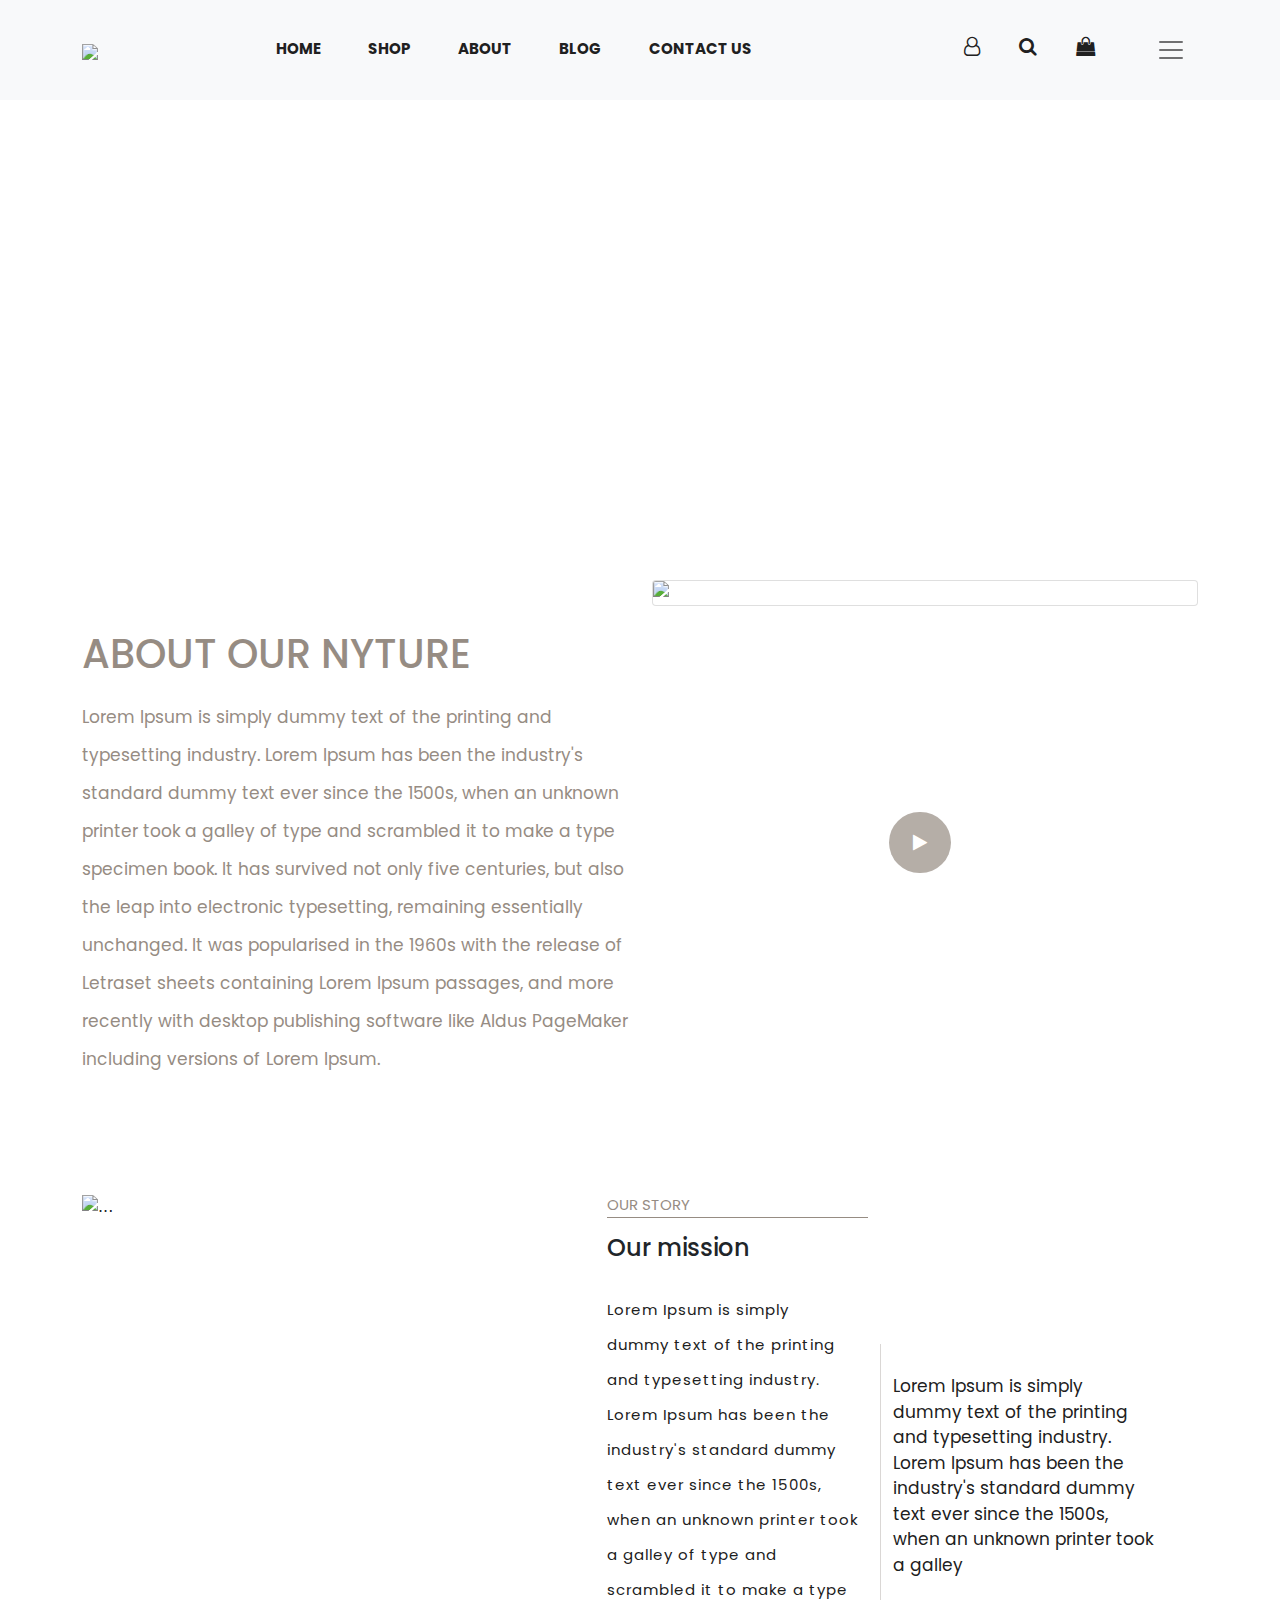
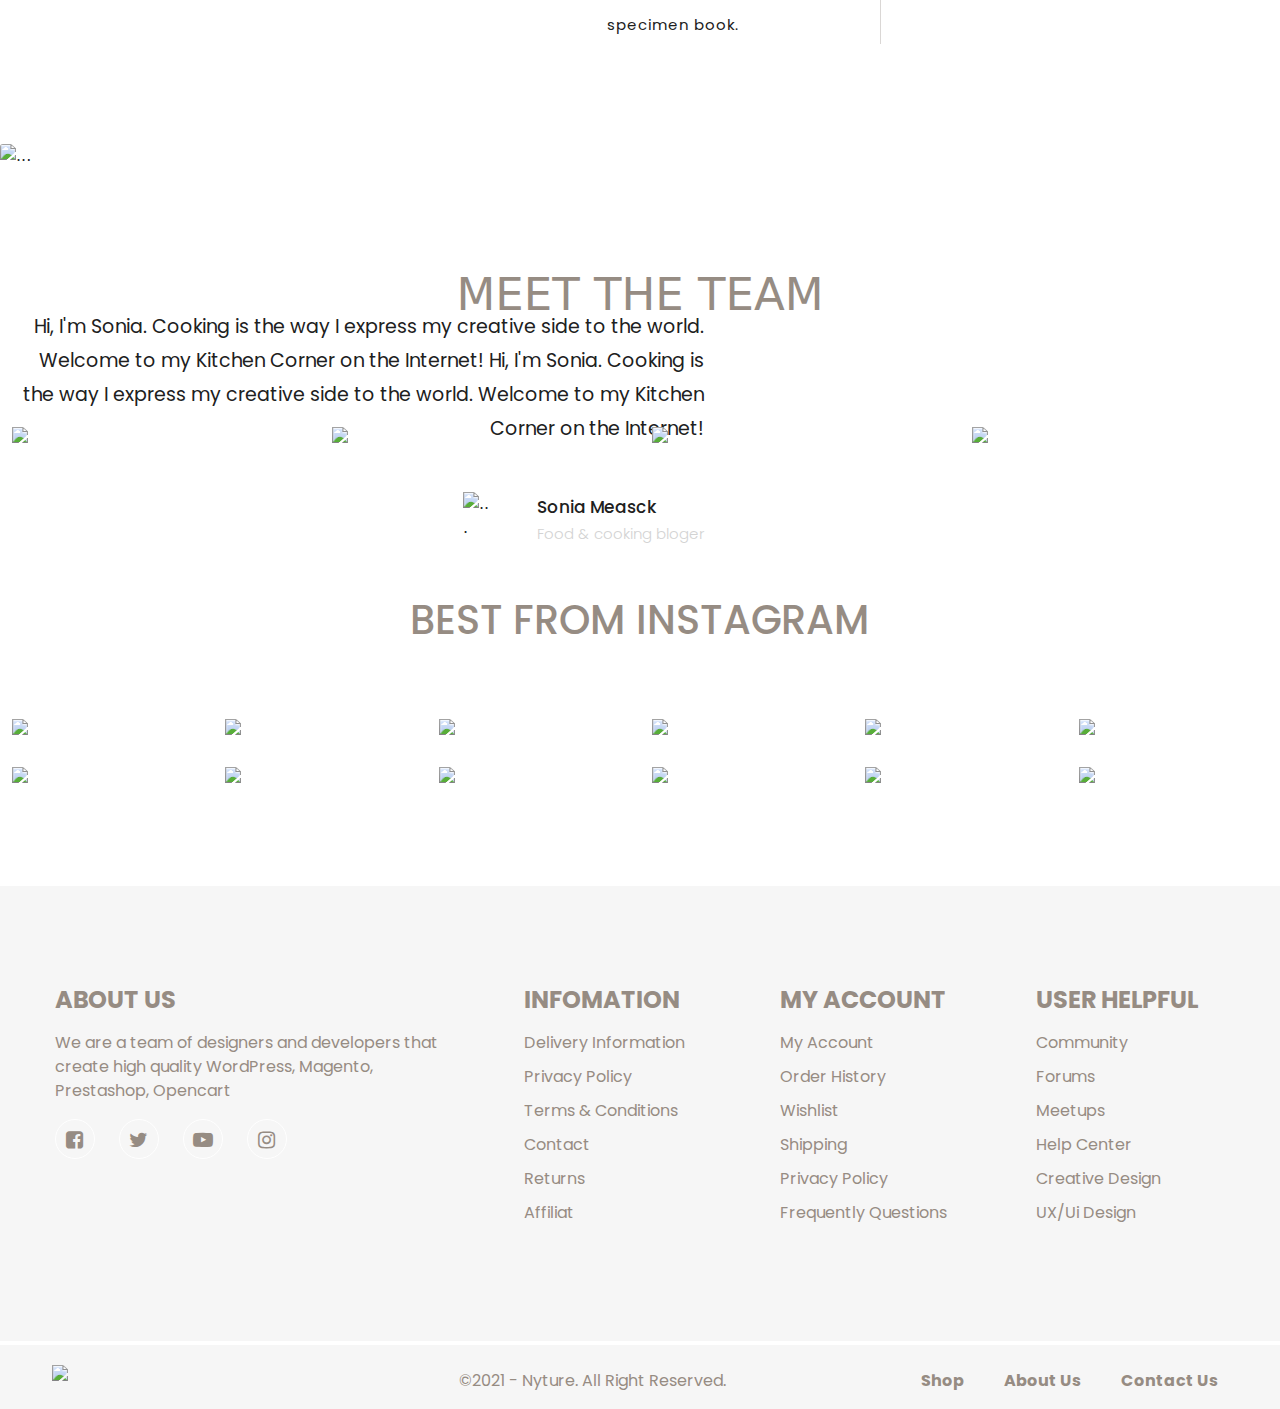
==== about.html @ 7c7a84cb "Nyture-Bootstrap" ====
<!DOCTYPE html>
<html lang="en">
    <head>
        <title>About - Nyture</title>
        <link rel="stylesheet" type="text/css" href="font-awesome-4.7.0/css/font-awesome.min.css">
        <meta charset="UTF-8">
        <meta name="viewport" content="width=device-width, initial-scale=1.0">
        <link rel="stylesheet" type="text/css" href="css/bootstrap.min.css">
        <script type="text/javascript" src="js/popper.min.js"></script>
        <script type="text/javascript" src="js/bootstrap.min.js"></script>
        <link rel="stylesheet" type="text/css" href="style.css">
        <link href="https://fonts.googleapis.com/css2?family=Poppins&display=swap" rel="stylesheet">
        <link rel="icon" type="image/x-icon" href="../bootstrap_Project/image/contact/ia_100000000136.png">
    </head>
    <body>

         <!-- navbar -->

         <nav class="navbar navbar-light bg-light fixed-top nav_cust">
            <div class="container-fluid cust">

            <a class="navbar-brand" href="home_1.html"><img src="../bootstrap_Project/image/ia_100000016.png"></a>
            <div class="nb d-xl-block d-none">
                <ul>
                    <li><a href="home_1.html">HOME</a></li>
                    <li><a href="Shop_1.html">SHOP</a></li>
                    <li><a href="about.html">ABOUT</a></li>
                    <li><a href="blog.html">BLOG</a></li>
                    <li><a href="contact.html">CONTACT US</a></li>
                </ul>
            </div>
            <div class="nb_1 d-xl-block d-none">
                <ul>
                <li><a href="#"><i class="fa fa-user-o" aria-hidden="true"></i></a></li>
                <li><a href="#"><i class="fa fa-search" aria-hidden="true"></i></a></li>
                <li><a href="#"><i class="fa fa-shopping-bag" aria-hidden="true"></i></a></li>
                </ul>
            </div>
            <button class="navbar-toggler" type="button" data-bs-toggle="offcanvas" data-bs-target="#offcanvasNavbar" aria-controls="offcanvasNavbar">
                <span class="navbar-toggler-icon"></span>
            </button>
            
            <div class="offcanvas offcanvas-end" tabindex="-1" id="offcanvasNavbar" aria-labelledby="offcanvasNavbarLabel">
                <div class="offcanvas-header">
                <h5 class="offcanvas-title" id="offcanvasNavbarLabel">Offcanvas</h5>
                <button type="button" class="btn-close text-reset" data-bs-dismiss="offcanvas" aria-label="Close"></button>
                </div>
                <div class="offcanvas-body">
                    <ul class="navbar-nav justify-content-end flex-grow-1 pe-3">
                        <li class="nav-item">
                        <a class="nav-link active" aria-current="page" href="home_1.html">Home</a>
                        </li>
                        <li class="nav-item">
                        <a class="nav-link" href="Shop_1.html">Shop</a>
                        </li>
                        <li class="nav-item">
                            <a class="nav-link" href="about.html">About</a>
                        </li>
                        <li class="nav-item">
                            <a class="nav-link" href="blog.html">Blog</a>
                        </li>
                        <li class="nav-item">
                            <a class="nav-link" href="contact.html">Contact Us</a>
                        </li>
                        <br>
                    </ul>
                <form class="d-flex">
                    <input class="form-control me-2" type="search" placeholder="Search" aria-label="Search">
                    <button class="btn btn-outline-success" type="submit">Search</button>
                </form>
                </div>
            </div>
            </div>
        </nav>
      <div class="nb_2 d-lg-none d-block">
          <div class="row">
            <div class="col-4 nv_co">
                <i class="fa fa-cog" aria-hidden="true"></i>
            </div>
            <div class="col-4 nv_co">
                <i class="fa fa-user-circle-o" aria-hidden="true"></i>
            </div>
            <div class="col-4 nv_co">
                <i class="fa fa-shopping-bag" aria-hidden="true"></i>
            </div>
          </div>
      </div>
        <!-- <ul>
          <li><i class="fa fa-user-o" aria-hidden="true"></i></li>
          <li><i class="fa fa-search" aria-hidden="true"></i></li>
          <li><i class="fa fa-shopping-bag" aria-hidden="true"></i></li>
        </ul> -->
       </div>
       

      <!-- navbra -->


        <!-- about section 1 -->


            <div class="container-fluid about_1">
                <div class="col-md-12 col-12 ab_sec">
                    <h1>ABOUT US</h1>
                    <p>Why you should start sell your products with Nyture ?</p>
                </div>
            </div>


        <!-- about section 1 -->

        <!-- about section 2 -->
 
        <div class="container-fluid about_2">
            <div class="container">
                <div class="row">
                    <div class="col-md-6 col-12 ab_sec2">
                        <h1>ABOUT OUR NYTURE</h1>
                        <p>Lorem Ipsum is simply dummy text of the printing and typesetting industry. Lorem Ipsum has been the industry's standard dummy text ever since the 1500s, when an unknown printer took a galley of type and scrambled it to make a type specimen book. It has survived not only five centuries, but also the leap into electronic typesetting, remaining essentially unchanged. It was popularised in the 1960s with the release of Letraset sheets containing Lorem Ipsum passages, and more recently with desktop publishing software like Aldus PageMaker including versions of Lorem Ipsum.</p>
                    </div>
                    <div class="col-md-6 col-12">
                        <div class="card text-white">
                            <img src="../bootstrap_Project/image/about/ia_100000021.jpg" class="card-img" alt="...">
                            <div class="card-img-overlay">
                                    <button type="button" class="btn btn-primary modal_button" data-bs-toggle="modal" data-bs-target="#exampleModal">

                                    <i class="fa fa-play" aria-hidden="true"></i>
                                </button>
                                
                                <!-- Modal -->
                                <div class="modal fade" id="exampleModal" tabindex="-1" aria-labelledby="exampleModalLabel" aria-hidden="true">
                                <div class="modal-dialog modal-dialog-centered modal-xl">
                                    <div class="modal-content">
                                        <div class="modal-header">
                                            <h5 class="modal-title" id="exampleModalLabel">Modal title</h5>
                                            <button type="button" class="btn-close" data-bs-dismiss="modal" aria-label="Close"></button>
                                        </div>
                                        <div class="modal-body">
                                            <iframe title="vimeo-player" src="https://player.vimeo.com/video/134277207?h=5bbfec0d37" width="800" height="500" frameborder="0" allowfullscreen></iframe>
                                        </div>
                                    </div>
                                </div>
                                </div>
                            </div>
                        </div>
                    </div>
                </div>
            </div>
        </div>

        <!-- about section 2 -->

        <!-- About section 3 -->

        <div class="container-fluid about_3">
            <div class="container">
                <div class="row">
                    <div class="col-md-5 col-12">
                        <img src="../bootstrap_Project/image/about/ia_100000021.jpg" class="img-fluid" alt="...">
                    </div>
                    <div class="col-md-6 col-12 ab_sec3">
                        <!-- <p>OUR STORY</p>
                        <h4>Our mission</h4> -->
                        <div class="row">
                            <div class="col-md-6 col-6 ab_sec3_0">
                                <p>OUR STORY</p>
                                <h4>Our mission</h4>
                                <span class="sp_p">Lorem Ipsum is simply<br> dummy text of the printing <br>and typesetting industry.<br> Lorem Ipsum has been the<br> industry's standard dummy <br>text ever since the 1500s,<br> when an unknown printer took<br> a galley of type and <br>scrambled it to make a type<br> specimen book.</span>
                            </div>
                            <div class="col-md-6 col-6 ab_sec3_1">
                                <span class="sp_p1">Lorem Ipsum is simply dummy text of the printing and typesetting industry. Lorem Ipsum has been the industry's standard dummy text ever since the 1500s, when an unknown printer took a galley</span>
                            </div>
                        </div>
                    </div>
                </div>
            </div>
        </div>

        <!-- About section 3 -->

        <!-- About section 4 -->

        <div class="card about_4">
            <img src="../bootstrap_Project/image/about/ia_100000061.jpg" class="card-img img-fluid d-md-block d-none" alt="...">
            <div class="card-img-overlay">
                <div class="row">
                    <div class="col-md-7 col-12 ab4_sec">
                        <div class=" text-end"><p>Hi, I'm Sonia. Cooking is the way I express my creative side to the world. Welcome to my Kitchen Corner on the Internet! Hi, I'm Sonia. Cooking is the way I express my creative side to the world. Welcome to my Kitchen Corner on the Internet!</p></div>
                        <div class="d-flex ab4_cont">
                            <div class="img_ab4">
                                <img src="../bootstrap_Project/image/about/ia_100000023.png" class="img-fluid" alt="...">
                            </div>
                            <div class="text_ab4">
                                <h5>Sonia Measck</h5>
                                <h6>Food & cooking bloger</h6>
                            </div>
                        </div>
                    </div>
                    <div class="offset-5"></div>
                    <!-- <p>Hi, I'm Sonia. Cooking is the way I express my creative side to the world. Welcome to my Kitchen Corner on the Internet! Hi, I'm Sonia. Cooking is the way I express my creative side to the world. Welcome to my Kitchen Corner on the Internet!</p>
                    <div class="img_ab4">
                        <img src="../bootstrap_Project/image/about/ia_100000023.png" class="img-fluid" alt="...">
                        <h5>Sonia Measck</h5>
                    <h6>Food & cooking bloger</h6>
                    </div> -->
                </div>
            </div>
          </div>

        <!-- About section 4 -->

        <!-- About section 5 -->

          <div class="about_5 container-fluid">
              <div class="text-center">
                <h2>MEET THE TEAM</h2>
              </div>
              <div class="row">
                <div class="col-md-3 col-12">
                    <div class="insta_img_ab5">
                        <img src="../bootstrap_Project/image/about/ia_100000045.jpg" class="img-fluid">
                        <div class="hov_img_ab5">
                            <p>CHIEF OF STAF</p>
                            <h5>Victoria Roberts</h5>
                            <div class="bord"></div>
                            <p>Victoria is an architect and founding partner, providing smart & flexible digital services everything give.</p>
                            <div class="ab5_ico">
                                <div class="d-flex">
                                    <div class="ico1 me-4"><a href="#"><i class="fa fa-facebook-square" aria-hidden="true"></i></a></div>
                                    <div class="ico1 me-4"><a href="#"><i class="fa fa-twitter" aria-hidden="true" ></i></a></div>
                                    <div class="ico1 me-4"><a href="#"><i class="fa fa-youtube-play" aria-hidden="true"></i></a></div>         
                                </div>
                            </div>
                        </div>
                    </div>
                </div>
                <div class="col-md-3 col-12">
                    <div class="insta_img_ab5">
                        <img src="../bootstrap_Project/image/about/ia_100000049.jpg" class="img-fluid">
                        <div class="hov_img_ab5">
                            <p>CHIEF OF STAF</p>
                            <h5>Victoria Roberts</h5>
                            <div class="bord"></div>
                            <p>Victoria is an architect and founding partner, providing smart & flexible digital services everything give.</p>
                            <div class="ab5_ico">
                                <div class="d-flex">
                                    <div class="ico1 me-4"><a href="#"><i class="fa fa-facebook-square" aria-hidden="true"></i></a></div>
                                    <div class="ico1 me-4"><a href="#"><i class="fa fa-twitter" aria-hidden="true" ></i></a></div>
                                    <div class="ico1 me-4"><a href="#"><i class="fa fa-youtube-play" aria-hidden="true"></i></a></div>         
                                </div>
                            </div>
                        </div>
                    </div>
                </div>
                <div class="col-md-3 col-12">
                    <div class="insta_img_ab5">
                        <img src="../bootstrap_Project/image/about/ia_100000053.jpg" class="img-fluid">
                        <div class="hov_img_ab5">
                            <p>CHIEF OF STAF</p>
                            <h5>Victoria Roberts</h5>
                            <div class="bord"></div>
                            <p>Victoria is an architect and founding partner, providing smart & flexible digital services everything give.</p>
                            <div class="ab5_ico">
                                <div class="d-flex">
                                    <div class="ico1 me-4"><a href="#"><i class="fa fa-facebook-square" aria-hidden="true"></i></a></div>
                                    <div class="ico1 me-4"><a href="#"><i class="fa fa-twitter" aria-hidden="true" ></i></a></div>
                                    <div class="ico1 me-4"><a href="#"><i class="fa fa-youtube-play" aria-hidden="true"></i></a></div>         
                                </div>
                            </div>
                        </div>
                    </div>
                </div>
                <div class="col-md-3 col-12">
                    <div class="insta_img_ab5">
                        <img src="../bootstrap_Project/image/about/ia_100000057.jpg" class="img-fluid">
                        <div class="hov_img_ab5">
                            <p>CHIEF OF STAF</p>
                            <h5>Victoria Roberts</h5>
                            <div class="bord"></div>
                            <p>Victoria is an architect and founding partner, providing smart & flexible digital services everything give.</p>
                            <div class="ab5_ico">
                                <div class="d-flex">
                                    <div class="ico1 me-4"><a href="#"><i class="fa fa-facebook-square" aria-hidden="true"></i></a></div>
                                    <div class="ico1 me-4"><a href="#"><i class="fa fa-twitter" aria-hidden="true" ></i></a></div>
                                    <div class="ico1 me-4"><a href="#"><i class="fa fa-youtube-play" aria-hidden="true"></i></a></div>         
                                </div>
                            </div>
                        </div>
                    </div>
                </div>
              </div>
          </div>

        <!-- About section 5 -->

        <!-- About section 6 -->
          
        <div class="container-fluid section_8">
            <div class="text-center sec_8_cont">
                <h1>BEST FROM INSTAGRAM</h1>
            </div>
            <div class="row">
                <div class="col-md-2 col-6">
                    <div class="insta_img">
                        <img src="../bootstrap_Project/image/ia_100000146.jpg" class="img-fluid">
                        <div class="hov_img_insta">
                            <i class="fa fa-instagram" aria-hidden="true"></i>
                        </div>
                    </div>
                </div>
                <div class="col-md-2 col-6">
                    <div class="insta_img">
                        <img src="../bootstrap_Project/image/ia_100000147.jpg" class="img-fluid">
                        <div class="hov_img_insta">
                            <i class="fa fa-instagram" aria-hidden="true"></i>
                        </div>
                    </div>
                </div>
                <div class="col-md-2 col-6">
                    <div class="insta_img">
                        <img src="../bootstrap_Project/image/ia_100000148.jpg" class="img-fluid">
                        <div class="hov_img_insta">
                            <i class="fa fa-instagram" aria-hidden="true"></i>
                        </div>
                    </div>
                </div>
                <div class="col-md-2 col-6">
                    <div class="insta_img">
                        <img src="../bootstrap_Project/image/ia_100000149.jpg" class="img-fluid">
                        <div class="hov_img_insta">
                            <i class="fa fa-instagram" aria-hidden="true"></i>
                        </div>
                    </div>
                </div>
                <div class="col-md-2 col-6">
                    <div class="insta_img">
                        <img src="../bootstrap_Project/image/ia_100000150.jpg" class="img-fluid">
                        <div class="hov_img_insta">
                            <i class="fa fa-instagram" aria-hidden="true"></i>
                        </div>
                    </div>
                </div>
                <div class="col-md-2 col-6">
                    <div class="insta_img">
                        <img src="../bootstrap_Project/image/ia_100000151.jpg" class="img-fluid">
                        <div class="hov_img_insta">
                            <i class="fa fa-instagram" aria-hidden="true"></i>
                        </div>
                    </div>
                </div>
            </div>
            <div class="row mt-4">
                <div class="col-md-2 col-6">
                    <div class="insta_img">
                        <img src="../bootstrap_Project/image/ia_100000152.jpg" class="img-fluid">
                        <div class="hov_img_insta">
                            <i class="fa fa-instagram" aria-hidden="true"></i>
                        </div>
                    </div>
                </div>
                <div class="col-md-2 col-6">
                    <div class="insta_img">
                        <img src="../bootstrap_Project/image/ia_100000150.jpg" class="img-fluid">
                        <div class="hov_img_insta">
                            <i class="fa fa-instagram" aria-hidden="true"></i>
                        </div>
                    </div>
                </div>
                <div class="col-md-2 col-6">
                    <div class="insta_img">
                        <img src="../bootstrap_Project/image/ia_100000154.jpg" class="img-fluid">
                        <div class="hov_img_insta">
                            <i class="fa fa-instagram" aria-hidden="true"></i>
                        </div>
                    </div>
                </div>
                <div class="col-md-2 col-6">
                    <div class="insta_img">
                        <img src="../bootstrap_Project/image/ia_100000155.jpg" class="img-fluid">
                        <div class="hov_img_insta">
                            <i class="fa fa-instagram" aria-hidden="true"></i>
                        </div>
                    </div>
                </div>
                <div class="col-md-2 col-6">
                    <div class="insta_img">
                        <img src="../bootstrap_Project/image/ia_100000153.jpg" class="img-fluid">
                        <div class="hov_img_insta">
                            <i class="fa fa-instagram" aria-hidden="true"></i>
                        </div>
                    </div>
                </div>
                <div class="col-md-2 col-6">
                    <div class="insta_img">
                        <img src="../bootstrap_Project/image/ia_100000148.jpg" class="img-fluid">
                        <div class="hov_img_insta">
                            <i class="fa fa-instagram" aria-hidden="true"></i>
                        </div>
                    </div>
                </div>
            </div>
          </div>

          <!-- About section 6 -->

          <!-- footer -->

          <div class="footer">
            <div class="container-fluid">  
                <div class="row  d-flex justify-content-evenly foot">
                    <div class="col-md-4 foot1">
                        <h4 class="mb-3">ABOUT US</h4>
                        <p class="mb-3">We are a team of designers and developers that create high quality WordPress, Magento, Prestashop, Opencart</p>
                        <div class="d-flex">
                            <div class="ico1 me-4"><a href="#"><i class="fa fa-facebook-square" aria-hidden="true"></i></a></div>
                            <div class="ico1 me-4"><a href="#"><i class="fa fa-twitter" aria-hidden="true" ></i></a></div>
                            <div class="ico1 me-4"><a href="#"><i class="fa fa-youtube-play" aria-hidden="true"></i></a></div>
                            <div class="ico1 me-4"><a href="#"><i class="fa fa-instagram" aria-hidden="true"></i></a></div>           
                        </div>
                    </div>
                    <div class="col-md-2 foot2">
                        <h4 class="mb-3">INFOMATION</h4>
                        <ul>
                            <li><a href="#">Delivery Information</a></li>
                            <li><a href="#">Privacy Policy</a></li>
                            <li><a href="#">Terms & Conditions</a></li>
                            <li><a href="#">Contact</a></li>
                            <li><a href="#">Returns</a></li>
                            <li><a href="#">Affiliat</a></li>
                        </ul>
                    </div>
                    <div class="col-md-2 foot2">
                        <h4 class="mb-3">MY ACCOUNT</h4>
                        <ul>
                            <li>My Account</li>
                            <li>Order History</li>
                            <li>Wishlist</li>
                            <li>Shipping</li>
                            <li>Privacy Policy</li>
                            <li>Frequently Questions</li>
                        </ul>
                    </div>
                    <div class="col-md-2 foot2">
                        <h4 class="mb-3">USER HELPFUL</h4>
                        <ul>
                            <li>Community</li>
                            <li>Forums</li>
                            <li>Meetups</li>
                            <li>Help Center</li>
                            <li>Creative Design</li>
                            <li>UX/Ui Design</li>
                        </ul>
                    </div>
                </div>
            </div>
          </div>

          <div class="container-fluid foot_2 mt-1">
            <div class="row">
                <div class="col-md-4 fo2_1">
                    <img src="../bootstrap_Project/image/ia_100000016.png" class="img-fluid">
                </div>
                <div class="col-md-4 fo2_2">
                    <p class="mt-4">©2021 - Nyture. All Right Reserved.</p>
                </div>
                <div class="col-md-4 fo2_3">
                    <!-- <div class="row">
                        <div class="col-md-3">Shop</div>
                        <div class="col-md-3">About Us</div>
                        <div class="col-md-3">Contact Us</div>
                    </div> -->
                    <ul class="mt-4">
                        <li><a href="#">Shop</a></li>
                        <li><a href="#">About Us</a></li>
                        <li><a href="#">Contact Us</a></li>
                    </ul>
                </div>
            </div>
          </div>
          <!-- footer -->





    </body>
</html>
---- style.css ----
/* bootstrap Project */

body{
    overflow-x: hidden;
}

/* navbar */

.nb ul{
    display: flex;
    list-style-type: none;
    margin-left: 40px;
}

.nb li{
    padding-left: 44px;
    padding-top: 14px;
    margin-right: 3px;
}

.nb a{
    text-decoration: none;
    color: #202020;
    font-family: 'Poppins', sans-serif;
    font-size: 15px;
    font-weight: bold;
}

.nb_1{
    margin-left: 94px;
}

.nb_1 ul{
    display: flex;
    list-style-type: none;
}

.nb_1 li{
    padding-left: 36px;
    padding-top: 10px;
    font-size: 19px;
    margin-right: 3px;
    font-weight: 100;
}

.nb_1 a{
    text-decoration: none;
    color: #202020;
}

.cust{
    margin-left: 70px;
    margin-right: 70px;
}

.nav_cust{
    height: 100px;
    /* background-color: aquamarine !important; */
}

.cust button{
    border: none !important;
}

.nb_2{
    margin-top: 100px;
    background-color: black;
    height: 50px;
}

.nb_2 ul{
    display: flex;
    list-style-type: none;
}

.nb_2 li{
    padding-left: 36px;
    padding-top: 10px;
    font-size: 19px;
    margin-right: 3px;
    font-weight: 100;
}

.nv_co{
    text-align: center;
    border: 1px solid rgb(68, 68, 68);
    padding: 12px;
}

.nv_co i{
    font-size: 20px;
    color: white;
    opacity: 0.5;
}



/* navbar */

/* section 1 */

.margin_top_carousel{
    margin-top: 100px;
}

.carousel_1{
    background-image: linear-gradient(#d5d0c8, #e4e1d8);
    height: 700px;
}

.cor1{
    margin-top: 150px;
}

.cor1 h1{
    color: #564c42;
    font-size: 58px;
    font-family: 'Poppins', sans-serif;
}

.cor1 h4{
    color: #564c42;
    margin-top: 30px;
    font-size: 20px;
    letter-spacing: 2px;
    font-family: 'Poppins', sans-serif;
    z-index: 3;
}

.cor1 button{
    background-color: #968c83;
    margin-top: 80px;
    padding:10px 30px 10px 30px;
    color: white;
}

.main_back{
    position: relative;
    z-index: 3;
}

.back{
    position: absolute;
    left: 553px;
    z-index: 1;
    top: 111px;
}

.back_1{
    position: absolute;
    z-index: 2;
    left: 500px;
    top: 162px;
}

.img_0{
    position: absolute;
    top: 30px;
    z-index: 1;
}

.img_1{
    position: absolute;
    height: 250px;
    top: 73px;
    z-index: 0;
}

.img_2{
    position: absolute;
    height: 200px;
    top: 105px;
    z-index: 0;
}

.carousel_2{
    background-image: linear-gradient(#d1d6da, #f6f7f9);
    height: 700px;
}

.cor2 button{
    background-color: #41525a;
}

.cor2 h1{
    color: #41525a;
}

.cor2 h4{
    color: #41525a;
}

.cor_2_0{
    position: absolute;
    z-index: 3;
}

.cor_2_1{
    position: absolute;
    left: 553px;
    z-index: 1;
    top: 111px;
}

.cor_2_2{
    position: absolute;
    left: 638px;
    z-index: 1;
    top: 142px;
    height: 400px;
}

.posi{
    position: absolute;
    z-index: 10000;
}

.carousel_3{
    background-image: linear-gradient(#fae6c4, #e3dfd4);
    height: 700px;
}

.cor3 button{
    background-color: #826134;
}

.cor3 h1{
    color: #826134;
}

.cor3 h4{
    color: #826134;
}

.cor_3_0{
    position: absolute;
    z-index: 3;
}

.cor_3_1{
    position: absolute;
    left: 215px;
    z-index: 1;
    top: 69px;
}

.cor_3_2{
    position: absolute;
    left: 350px;
    z-index: 1;
    top: 120px;
    height: 400px;
}



/* section 1 */

/* section 2 */

.section_2{
    margin-top: 100px;
}

.sec_2_0 .card{
    border: none;
}

.sec_2_cont{
    border: 3px solid white !important;
    background-color: white;
    opacity: 0.5;
    width: 220px;
    height: 220px; 
    margin-left: 80px;
    margin-top: 200px;
}

.sec_2_cont h2{
    color: #968c83;
    font-size: 32px;
    margin-top: 65px;
    font-weight: bold;
}
/* .sec_2_0 .card img:hover{
    transform: scale(1.2);
} */

.sc_img, .sc_img1, .sc_img2, .sc_img3{ 
    background-color: #f2f2f2;
    height: 312px;
}

.sc_img img{
    height: 200px;
    margin-top: 38px;
}

.sc_img, .sc_img1, .sc_img2, .sc_img3 p{
    color: #202020;
    /* margin-top: 20px; */
    font-family: 'Poppins', sans-serif;
}

.sc_img, .sc_img1 p{
    color: #202020;
    padding-top: 20px;
    font-family: 'Poppins', sans-serif;
}

.sc_img1{ 
    background-color: #f2f2f2;
    height: 250px;
    margin-top: 10px;
}

.sc_img1 img{
    height: 150px;
    margin-top: 38px;
}

.sc_img2 img{
    height: 225px;
    margin-top: 38px;
}

.sc_img3{ 
    background-color: #f2f2f2;
    height: 250px;
    margin-top: 10px;
}

.sc_img3 p{
    margin-top: 15px;
}

.sc_img3 img{
    height: 150px;
    margin-top: 38px;
}

/* section 2 */

/* section 3 */

.section_3{
    margin-top: 68px;
}

.section_3 h1{
    color: lightslategray;
    font-family: 'Poppins', sans-serif;
    margin-bottom: 70px;
}

.sec_3{
    height: 250px;
    background-color: lightslategray;
    
}

.sd_hov{
    margin-top: 50px;
}

.hov_1{
    position: relative;
    width: 225px;
    height: auto;
    overflow: hidden;
}

.hov_1 .but{
    position: absolute;
    top: 236px;
    right: 0px;
    left: 42px;
    bottom: 19px;
    padding: 9px 35px 9px 35px;
    background-color: #968c83;
    border: none;
    visibility: hidden;
}

.hov_1 .ico{
    position: absolute;
    top: 15px;
    right: 0;
    left: 20px;
    bottom: 0;
    opacity: 0.6;
    font-size: 17px;
    visibility: hidden;
} 

.hov_1 .ico_1{
    position: absolute;
    top: 15px;
    right: 0;
    left: 185px;
    bottom: 0;
    opacity: 0.6;
    font-size: 17px;
    visibility: hidden;
}

.hov_1 .img_hov{
    position: absolute;
    top: 0;
    right: 0;
    left: 0;
    bottom: 0;
    visibility: hidden;
}

.hov_1:hover .img_hov{
    visibility: visible;
}

.hov_1:hover .but{
    visibility: visible;
}

.hov_1:hover .ico{
    visibility: visible;
}

.hov_1:hover .ico_1{
    visibility: visible;
}

.cont h6{
    margin-top: 25px;
    /* margin-left: 76px; */
    text-align: center;
    font-size: 14px;
    font-family: 'Poppins', sans-serif;
}

.cont h5{
    /* margin-left: 26px; */
    text-align: center;
    font-size: 13px;
    font-family: 'Poppins', sans-serif;
}

.cont h4{
    /* margin-left: 70px; */
    text-align: center;
    font-size: 17px;
    font-family: 'Poppins', sans-serif;
}

.section_3 .abc{
    background-color: white;
    border: 1px solid #968c83;
    color: #968c83;
    padding: 4px 30px 4px 30px;
    margin-top: 70px;
    margin-bottom: 70px;
    margin-left: 554px;
    font-weight: 300;
}

/* section 3 */

/* section 4 */

.card_in{
    width: 450px;
    height: 400px;
    margin-top: 100px;
    margin-left: 150px;
    background-color: #968c83;
}

.card_in h2{
    padding-top: 100px;
    font-size: 28px;
    font-family: 'Poppins', sans-serif;
} 

.card_in h1{
    padding-top: 20px;
    padding-bottom: 20px;
    font-family: 'Poppins', sans-serif;
} 

.card_in .btn{
    background-color: #968c83;
    border: 1px solid white;
    color: white;
    margin-bottom: 20px;
}

.modal_button{
    background-color: #968c83;
    border: none;
    border-radius: 35px;
    padding: 17px 24px 17px 24px;
    font-size: 18px;
    opacity: 0.7;
    margin-top: 215px;
    margin-left: 220px;
}

.modal-header{
    border-bottom: none !important;
}

.modal-body iframe{
    margin-left: 150px;
}

/* section 4 */

/* section 5 */

.section_5{
   margin-top: 150px;
}

.sec5_cont{
    font-family: 'Poppins', sans-serif;
    color: #968c83;

}

/* .sec5_1{
    background-image: url(../bootstrap_Project/image/ia_100000113.png);
    background-position: center;
    background-size: cover;
    background-repeat: no-repeat;
} */

.sec5_1, .sec5_2, .sec5_3, .sec5_4{
    background-color: #f6f6f6;
}

.img1{
    overflow: hidden;
}

.img2{
    overflow: hidden;
}

.img3{
    overflow: hidden;
}

.img4{
    overflow: hidden;
}

.sec5_1:hover img{
    transform: scale(1.2);
}

.sec5_2:hover img{
    transform: scale(1.2);
}

.sec5_3:hover img{
    transform: scale(1.2);
}

.sec5_4:hover img{
    transform: scale(1.2);
}

.sec5_3{
    margin-top: 27px;
}

.sec5_2{
    margin-left: 57px;
}

.sec5_cont1{
    top: 40px;
}

.sec5_co2{
    font-size: 22px;
    font-family: 'Poppins', sans-serif;
    color: #968c83;
}

/* section 5 */

/* section 6 */

.section_6{
    margin-top: 100px;
}

.section_6 .crd_bt{
    background-color: white;
    border: none;
    margin-top: 170px;
}

.section_6 h1{
    color: #564c42;
    font-family: 'Poppins', sans-serif;
    margin-top: 20px;
    font-size: 45px;
}

.section_6 h2{
    color: #564c42;
    font-family: 'Poppins', sans-serif;
    font-weight: bold;
    margin-top: 20px;
    font-size: 35px;
}

.section_6 .crd_bt1{
    background-color: #968c83;
    border: none;
    color: white;
    margin-top: 20px;
    padding: 13px 30px 13px 30px;
}

/* section 6 */

/* section 7 */

.section_7{
    margin-top: 100px;
    margin-bottom: 100px;
}

.sec7_h1 h1{
    color: #968c83;
    font-size: 50px;
    margin-bottom: 100px;
    font-family: 'Poppins', sans-serif;
}

.hov_2{
    position: relative;
    width: 290px;
    height: auto;
    overflow: hidden;
}

.hov_2 .but_1{
    position: absolute;
    top: 300px;
    right: 0px;
    left: 75px;
    bottom: 19px;
    padding: 9px 35px 9px 35px;
    background-color: #968c83;
    border: none;
    visibility: hidden;
    color: white;
    font-family: 'Poppins', sans-serif;
}

.hov_2 .sec7_ico{
    position: absolute;
    top: 15px;
    right: 0;
    left: 20px;
    bottom: 0;
    opacity: 0.6;
    font-size: 17px;
    visibility: hidden;
} 

.hov_2 .sec7_ico_1{
    position: absolute;
    top: 15px;
    right: 0;
    left: 250px;
    bottom: 0;
    opacity: 0.6;
    font-size: 17px;
    visibility: hidden;
}

.hov_2 .img_hov{
    position: absolute;
    top: 0;
    right: 0;
    left: 0;
    bottom: 0;
    visibility: hidden;
}

.hov_2:hover .img_hov{
    visibility: visible;
}

.hov_2:hover .but_1{
    visibility: visible;
}

.hov_2:hover .sec7_ico{
    visibility: visible;
}

.hov_2:hover .sec7_ico_1{
    visibility: visible;
}

/* section 7 */

/* section 8 */

.section_8{
    margin-top: 150px;
}

.hov_img_insta{
    background-color: gray;
    opacity: 0.7;
    height: 201px;
    width: 201px;
    visibility: hidden;
    position: absolute;
    z-index:5;
    top: 0px;
}

.sec_8_cont{
    margin-bottom: 70px;
    color: #968c83;
    font-family: 'Poppins', sans-serif;
}

.insta_img{
    position: relative;
}

.hov_img_insta i{
    font-size: 30px;
    color: white;
    margin-left: 90px;
    margin-top: 90px;
}

.insta_img:hover .hov_img_insta{
    visibility: visible;
}

/* section 8 */

/* footer */

.footer{
    background-color: #f6f6f6;
    margin-top: 100px;
}

.foot{
    padding-top: 100px;
    padding-bottom: 100px;
}

.foot1 ul{
    list-style-type: none;
    display: flex;
    padding: 0px;
}

.foot1 li{
    color: white;
}

/* .foot1 a{
    text-decoration: none;
    color: white;
    border-radius: 100px;
    font-size: 20px;
} */

/* .foot1 i{
    padding: 5px;
    
    background-color: gray;
    border-radius: 50px;
    padding: 10px;
} */

.foot1 h4{
    font-family: 'Poppins', sans-serif;
    color: #968c83;
    font-weight: bold;
}

.foot1 p{
    font-family: 'Poppins', sans-serif;
    color: #968c83;
}

.ico1{
    height: 40px;
    width: 40px;
    border: 1px solid #968c83;
    border-radius: 100px;
    text-align: center;
}

.foot1 a{
    color: #968c83;
    font-size: 20px;
}

.ico1 i{
    margin-top: 10px;
}

.foot2 h4{
    font-family: 'Poppins', sans-serif;
    color: #968c83;
    font-weight: bold;
}

.foot2 ul{
    list-style-type: none;
    padding: 0px;
}

.foot2 li{
    color: #968c83;
    margin-top: 10px;
}

.foot2 a{
    text-decoration: none;
    color: #968c83;
}


.foot_2{
    background-color: #f6f6f6;
}

.fo2_1 img{
    margin-top: 20px;
    margin-bottom: 20px;
    margin-left: 40px;
}

.fo2_2 p{
    font-family: 'Poppins', sans-serif;
    color: #968c83;
    /* margin-top: 20px; */
    margin-left: 20px;
}

.fo2_3 ul{
    list-style-type: none;
    display: flex;
    padding: 0px;
    float: right;
    margin-right: 50px;
}

.fo2_3 a{
    text-decoration: none;
    color: #968c83;
    font-weight: bold;
    margin-left: 40px;
}

/* foopter */


/***************************************************************** about page *************************************************************/

/* about section 1 */

.about_1{
    height: 380px;
    background-image: url(../bootstrap_Project/image/about/ia_100000060.jpg);
    background-repeat: no-repeat;
    background-position: center;
    background-size: cover;
    margin-top: 100px;
}

.ab_sec h1{
    color: white;
    font-size: 62px;
    font-family: 'Poppins', sans-serif;
    padding-top: 150px;
    font-weight: bold;
    letter-spacing: 1px;
}

.ab_sec p{
    color: white;
    font-family: 'Poppins', sans-serif;
    font-size: 17px;
}

/* about section 1 */

/* About section 2 */

.about_2{
    margin-top: 100px;
}

.ab_sec2 h1{
    margin-top: 50px;
    font-family: 'Poppins', sans-serif;
    color: #968c83;
}

.ab_sec2 p{
    font-family: 'Poppins', sans-serif;
    color: #968c83;
    font-size: 17px;
    line-height: 38px;
    margin-top: 20px;
}

/* about section 2 */

/* about section 3 */

.about_3{
    margin-top: 100px;
}

.ab_sec3{
    margin-left: 50px;
}

.ab_sec3 p{
    font-family: 'Poppins', sans-serif;
    color: #968c83;
    font-size: 15px;
    border-bottom: 1px solid #968c83;
}

.ab_sec3_1{
    border-left: 1px solid #dad7d5;
    margin-top: 150px;
    height: 300px;
    padding-top: 30px;
}

.ab_sec3_0 h4{
    margin-bottom: 30px;
    font-family: 'Poppins', sans-serif;
}

.sp_p{
    font-family: 'Poppins', sans-serif;
    color: #202020;
    font-size: 15px;
    letter-spacing: 1px;
    line-height: 35px;
}

.sp_p1{
    font-family: 'Poppins', sans-serif;
    color: #202020;
    font-size: 17px;
}

/* about section 3 */

/* about section 4 */

.about_4{
    margin-top: 100px;
}

.ab4_sec{
    margin-top: 150px;
}

.ab4_sec p{
    font-family: 'Poppins', sans-serif;
    font-size: 19px;
    line-height: 34px;
    color: #202020;
    margin-right: 30px;
}


.img_ab4{
    width: 60px;
    height: 60px;
}

.ab4_cont{
    float: right;
    margin-right: 30px;
    margin-top: 30px;
}

.text_ab4 h5{
    font-family: 'Poppins', sans-serif;
    color: #202020;
    font-size: 17px;
    margin-top: 5px;
    margin-left: 14px;
}

.text_ab4 h6{
    font-family: 'Poppins', sans-serif;
    font-weight: 300;
    font-size: 15px;
    color: lightgray;
    margin-left: 14px;
}

.img_ab4 img{
    margin-right: 30px;
}

.about_4{
    border: none !important;
}

/* about section 4 */


/* about section 5 */

.about_5{
    margin-top: 100px;
    margin-bottom: 100px;
}

.about_5 h2{
    color: #968c83;
    font-size: 45px;
    margin-bottom: 100px;
}

.hov_img_ab5{
    background-color: #968c83;
    opacity: 0.8;
    height: 300px;
    width: 300px;
    visibility: hidden;
    position: absolute;
    z-index:5;
    top: 0px;
}

.insta_img_ab5{
    position: relative;
}

.insta_img_ab5:hover .hov_img_ab5{
    visibility: visible;
}

.bord{
    height: 1px;
    width: 70px;
    background-color: white;
    margin-left: 20px;
}

.hov_img_ab5 p{
    font-family: 'Poppins', sans-serif;
    font-weight: 300;
    color: white;
    padding: 20px;
    font-size: 14px;
}

.hov_img_ab5 h5{
    font-family: 'Poppins', sans-serif;
    color: white;
    padding-left: 20px;
    font-size: 18px;
}

.ab5_ico{
    margin-left: 20px;
}

.ico1{
    height: 40px;
    width: 40px;
    border: 1px solid white;
    border-radius: 100px;
    text-align: center;
}

.ab5_ico a{
    color: white;
    font-size: 20px;
}

/* about section 5 */

/******************************************************************* Blog page ********************************************************/

/* blog section 1 */

.blog_1{
    margin-top: 170px;
}

.blog_part_1 input{
    width: 100px !important;
    border-right: none !important;
    height: 50px;
}

.blog_part_1 input::placeholder{
    font-size: 17px;
    padding-left: 10px;
    color: lightgray;
}

.blog_part_1 i{
    color: lightgray;
    font-weight: 200;
    font-size: 25px;
}

.input-group-text {
    background-color: transparent !important;
    border-left: none !important;
}

.border_input{
    height: 1px;
    width: 100%;
    background-color: lightgray;
    margin-top: 35px;
}

.ul_blog h5{
    color: #968c83;
    font-size: 28px;
    font-weight: bold;
    margin-top: 30px;
    margin-bottom: 30px;
}

.ul_blog ul{
    list-style-type: none;
    padding: 0px;
}

.foot2 ul{
    list-style-type: none;
    padding: 0px;
}

.ul_blog li{
    margin-bottom: 20px;
}

.ul_blog a{
    text-decoration: none;
    color: #202020;
    font-weight: 550;
    font-size: 17px;
    font-family: 'Poppins', sans-serif;
}

.ul_blog li:hover a{
    padding-left: 15px;
    border-left: 3px solid #968c83;
    color: #968c83;
}

.arch_blog h5{
    color: #968c83;
    font-size: 28px;
    font-weight: bold;
    margin-top: 30px;
    margin-bottom: 30px;
}

.arch_blog select{
    height: 50px !important;
}

.recent_blog h5{
    color: #968c83;
    font-size: 28px;
    font-weight: bold;
    margin-top: 30px;
    margin-bottom: 30px;
}

.border_input_1{
    height: 0.2px;
    width: 100%;
    background-color: rgb(228, 228, 228);
    margin-top: 35px;
    margin-bottom: 35px;
}

.recent_blog p{
    font-size: 13px;
    color: #968c83;
    font-family: 'Poppins', sans-serif;
}

.recent_blog li{
    list-style-type: none;
    padding: 0px;
    color: #968c83;
    margin-bottom: 2px;
}

.recent_blog a{
    text-decoration: none;
    color: #202020;
    font-size: 17px;
    font-weight: 700px;
    font-family: 'Poppins', sans-serif;
}

.insta_blog h5{
    color: #968c83;
    font-size: 28px;
    font-weight: bold;
    margin-top: 30px;
    margin-bottom: 30px;
}

.insta_blog img:hover{
    opacity: 0.5;
}

.tags_blog h5{
    color: #968c83;
    font-size: 28px;
    font-weight: bold;
    margin-top: 30px;
    margin-bottom: 30px;
}

.tags_blog a{
    text-decoration: none;
    color: #202020;
    background-color: lightgray;
    padding: 5px 15px;
    font-family: 'Poppins', sans-serif;
}

.tags_blog a:hover{
    background-color: #968c83;
    color: white;
}

/* part 2 */

.bolg_part_2 h1{
    font-family: 'Poppins', sans-serif;
    color: #202020;
    font-weight: bold;
    letter-spacing: 1px;
}

.bolg_part_2 p{
    font-family: 'Poppins', sans-serif;
    color: #968c83;
    font-size: 14px;
    margin-top: 20px;
    margin-bottom: 30px;
}

.bolg_part_2 h6{
    font-family: 'Poppins', sans-serif;
    color: #968c83;
    font-size: 17px;
    margin-top: 50px;
    word-spacing: 1px;
    line-height: 30px;
}

/* blog part 2 */

.test_blog .card{
    background-color: #d6d2c4;
    height: 180px;
    border: none;
    border-radius: 0px;
}

.test_blog img{
    margin-left: 37px;
    margin-top: 35px;
}

.card_body h5{
    color: #564c42;
    font-size: 25px;
    font-weight: bold;
    font-style: italic;
    margin-top: 26px;
    margin-left: -30px;
}

.card_body p{
    color: #564c42;
    font-style: italic;
    font-size: 17px;
}

.tags_blog_0{
    margin-top: 55px;
}

.bt1_0{
    margin-top: 6px;
}

.bt1_0 a{
    text-decoration: none;
    color: #202020;
    background-color: lightgray;
    padding: 5px 10px;
    font-family: 'Poppins', sans-serif;
    font-size: 13px;
}

.bt1_0 a:hover{
    background-color: #968c83;
    color: white;
}

.ico_blog{
    height: 40px;
    width: 40px;
    border: 1px solid transparent;
    border-radius: 100px;
    text-align: center;
}

.ico_b a{
    text-decoration: none;
    font-size: 22px;
    margin-top: 10px;
}

.a{
    background-color: #3b5998;
}

.b{
    background-color: #00aced;
}

.c{
    background-color: #cb2027;
}

.d{
    background-image: linear-gradient(#833AB4, #C13584, #E1306C);
}

.e{
    background-color: #eb8d91;
}


.ico_b i{
    color: white;
    margin-top: 8px;
}

.ico_b{
    margin-left: 198px;
}

.card_blog{
    margin-top: 70px;
    margin-bottom: 70px;
}

.crd_head img{
    border-radius: 188px;
    height: 178px;
    margin-left: 81px;
    margin-top: 14px;
}

.card_blog .card{
    height: 200px;
    border: none;
}

.crd_body h5{
    font-family: 'Poppins', sans-serif;
    color: #564c42;
    font-style: italic;
    font-weight: bold;
}

.crd_body p{
    font-family: 'Poppins', sans-serif;
    color: #968c83;
}

.bolg_part_2 h3{
    font-family: 'Poppins', sans-serif;
    color: #564c42;
    font-size: 30px;
    font-weight: bold;
}

.blog_box{
    border: 1px solid #ebe6e1;
}

.scd_box{
    border-top: 1px solid #ebe6e1;
    border-bottom: 1px solid #ebe6e1;
}

.blog_box .card{
    height: 200px;
    border: none;
    margin-top: 35px;
}

.in_card img{
    margin-left: 20px;
    margin-top: 50px;
}

.in_card_0 img{
    margin-left: 15px;
    margin-top: 40px;
    height: 80px;
}

.out_card p{
    margin-bottom: 0px;
    margin-top: 0px;
}

.border_betw{
    height: 1px;
    width: 630px;
    background-color: lightgray;
    margin-left: 170px;
}

.bolg_part_2 h4{
    font-family: 'Poppins', sans-serif;
    color: #564c42;
}

.blog_form textarea{
    height: 200px ;
}

.blog_form label{
    font-family: 'Poppins', sans-serif;
    color: #968c83;
}

.blog_form input{
    height: 50px;
}

.chk_frm label{
    font-family: 'Poppins', sans-serif;
    color: #968c83;
}

.frm_btn button{
    background-color: #968c83;
    color: white;
    border: none;
    font-size: 16px;
    font-family: 'Poppins', sans-serif;
    margin-top: 50px;
}

.frm_btn button:hover{
    background-color: lightgray;
    color: #564c42;
}

/* blog part 2 */

/********************************************************************Shop page *************************************************************/

/* shop section 1 */

.shop_1{
    margin-top: 150px;
}

.img_back {
    height: 45px;
    width: 45px;
    background-color: lightgray;
    border-radius: 100px;
    margin-left: 460px;
    margin-top: 8px;
}

.shop_img i{
    color: #968c83;
    margin-left: 12px;
    margin-top: 10px;
    font-size: 25px;
}

.shop_1 .card{
    border: none;
}

.shop_img_cont h2{
    color: #564c42;
    font-family: 'Poppins', sans-serif;
    font-size: 34px;
    font-weight: bold;
    margin-bottom: 20px;
}

.brd_cust a, li{
    text-decoration: none;
    font-family: 'Poppins', sans-serif;
    color: #968c83;
}

.line_trh{
    text-decoration: line-through;
}

.line_trh{
    font-family: 'Poppins', sans-serif;
    color: lightgray;
    font-size: 22px;
    
}

.lne{
    font-family: 'Poppins', sans-serif;
    color: #968c83;
    margin-left: 8px;
    font-size: 22px;
    margin-right: 48px;
}

.ic_shop i{
    color: #dbbc82;
}

.shop_brd{
    height: 1px;
    width: 480px;
    background-color: #968c83;
    opacity: 0.5;
    margin-top: 30px;
    margin-bottom: 30px;
}

.shop_img_cont p{
    font-family: 'Poppins', sans-serif;
    color: #968c83;
}

.but_form button{
    background-color: #968c83;
    color: white;
    padding: 10px 50px 10px 50px;
}

.form_bt{
    margin-top: 40px;
}

.slct_form select{
    padding: 11px 16px;
}

.frm_cnt h6{
    font-family: 'Poppins', sans-serif;
    color: #968c83;
    margin-bottom: 17px;
}

.bc{
    color: #564c42;
}

.section_shop_2{
    margin-top: 100px;
}

.tab_shop .marg{
    margin-left: 390px;
}
.nav-pills .nav-link.active, .nav-pills .show>.nav-link{
    background-color: transparent !important;
  border-bottom: 10px solid #968c83 !important;
    color: #564c42 !important;
  
} 

.tab_shop button{
    color: #564c42 !important;
    font-size: 25px;
}

.tab_shop p{
    font-family: 'Poppins', sans-serif;
    color: #968c83;
    font-size: 18px;
}

/* section shop 3 */

.section_shop_2{
    height: 350px;
}

.section_shop_3 {
    margin-top: 100px;
}

.section_shop_3 p{
    font-family: 'Poppins', sans-serif;
    color: #968c83;
    font-size: 18px;
}

.section_shop_4 h1{
    text-align: center;
    color: #564c42;
    font-family: 'Poppins', sans-serif;
    margin-top: 70px;

}

/* error */
/* .section_shop_4{
    margin-top: 900px;
} */
/* error */

/* shop section 1 */

/**************************************************************** contact page *************************************************************/

/* contact section */

.contact_1{
    height: 380px;
    background-image: url(../bootstrap_Project/image/contact/ia_100000028.jpg);
    background-repeat: no-repeat;
    background-position: center;
    background-size: cover;
    margin-top: 100px;
}

/* contact section 2 */

.contact_part_1, .contact_part_2{
    margin-top: 100px;
}

.contact_part_1 img{
    height: 80px;
}

.contact_part_1 h4{
    color: #564c42;
    font-family: 'Poppins', sans-serif;
    font-size: 22px;
}

.contact_part_1 p{
    color: #968c83;
    font-family: 'Poppins', sans-serif;
}

.contact_part_1 h2{
    color: #564c42;
    font-family: 'Poppins', sans-serif;
    font-size: 35px;
}

.contact_part_2 p{
    color: #968c83;
    font-family: 'Poppins', sans-serif;
}

.contact_part_2 input{
    height: 50px;
}

.contact_part_2 textarea{
    height: 200px;
    margin-top: 40px;
}

::placeholder{
    font-family: 'Poppins', sans-serif;
}

.contact_part_2 button{
    background-color: #968c83;
    color: white;
    font-size: 17px;
    padding: 9px 30px;
    margin-top: 25px;
    font-family: 'Poppins', sans-serif;
}

.contact_part_2 button:hover{
    background-color: lightgray;
    color: #564c42;
}

.contact_part_2{
    margin-bottom: 100px;
}

/* contact section 2 */

/* contact section 3 */

.contact_3{
    margin-bottom: 100px;
}

/* contact section 3 */


/****************************************************************** Media quary ************************************************************/

@media screen and (min-width: 300px) and (max-width: 900px){
    
    /********************* home section *******************/

    /* home section 1 */

    .cor1 h1 {
        font-size: 28px;
    }

    .cor2 h1{
        font-size: 28px;
    }

    .cor3 h1 {
        font-size: 28px;
    }

    .cor1, .cor2, .cor3 h4 {
        font-size: 15px;
    }

    .cor1 button {
        margin-top: 25px;
        padding: 5px 9px 5px 10px;
        font-size: 15px;
    }

    .sc_img, .sc_img2{
        margin-top: 10px;
    }

    /* home section 1 */

    /* section_2 home*/

    .sec_2_cont {
        margin-left: 110px;
    }

    /* section 2 home */

    /* section 3 home */

    .sd_hov {
        margin-bottom: 100px;
    }

    /* home section 3 */

    /* home section 4 */

    .card_in {
        width: 339px;
        height: 324px;
        margin-top: 7px;
        margin-left: 43px;
        margin-bottom: 20px;
    }

    .card_in h2 {
        padding-top: 56px;
        font-size: 23px;
    }

    .modal_button {
        margin-top: 185px;
        margin-left: 182px;
    }

    .sec5_1, .sec5_2, .sec5_3, .sec5_4 {
        background-color: none !important;
    }

    .sec5_2{
        margin-left: 0px;
    }

    /* HOME SECTION 6 */

    .section_6 .crd_bt {
        margin-top: 0px;
    }

    .section_7{
        margin-top: 400px;
    }

    .section_6 h1 {
        font-size: 35px;
    }

    .section_6 h2 {
        font-size: 30px;
    }

    .section_6 .crd_bt1 {
        padding: 4px 15px 4px 15px;
    }

    .resp{
        background-image: url(../bootstrap_Project/image/ia_100000117.jpg);
        height: 300px;

    }

    .hov_2 {
        width: auto;
    }

    .hov_2 .sec7_ico {
        top: 9px;
        left: 12px;
        font-size: 12px;
    }

    .hov_2 .sec7_ico_1 {
        top: 9px;
        left: 112px;
        bottom: 0;
        font-size: 12px;
    }

    .section_8 {
        margin-top: 0px; 
    }

    .hov_img_insta {
        height: 217px;
        width: 218px;
    }

    /* footer */

    .fo2_1 img {
        margin-left: 147px;
    }

    .fo2_3 a {
        margin-left: 69px;
    }

    .fo2_2 p {
        margin-left: 96px;
    }

    .foot1, .foot2, .foot3, .foot4{
        margin-bottom: 50px;
    }


    .foot {
        padding-bottom: 0px;
    }

    /* footer */

    /* shop page */

    .shop_img_cont{
        margin-left: 0px !important;
        margin-top: 20px;
    }

    .tab_shop .marg {
        margin-left: 63px;
    }

    .margin_resp{
        margin-bottom: 100px;
    }

    .section_shop_3{
        margin-top: 250px;
    }

    .section_shop_3 p {
        font-size: 16px;
        text-align: center;
    }
    
    .sp_p{
        border: none;
        line-height: 0;
    }

    .sp_p1{
        border: none;
        line-height: 0;
    }

    .ab_sec3 {
        margin-left: 0px;
        margin-top: 50px;
    }

    .ab4_sec p {
        font-size: 16px;
        line-height: 26px;
    }

    .about_4{
        height: 450px;
        background-image: url(../bootstrap_Project/image/about/ia_100000061.jpg);
    }

    .insta_img_ab5 {
        margin-bottom: 30px;
        margin-left: 83px;
    }

    .card_body h5 {
        margin-left: 0px;
    }

    .test_blog .card {
        height: 272px;
    }

    .ico_b {
        margin-left: 0px;
        margin-top: 32px;
    }
    
    .card_blog {
        margin-bottom: 210px;
    }

    .crd_head img {
        border-radius: 188px;
        height: 137px;
        margin-left: 44px;
        margin-top: 109px;
    }

    .blog_box .card{
        height: max-content;
        border: none;
        margin-top: 0px;
    }


    /* shop page */

}
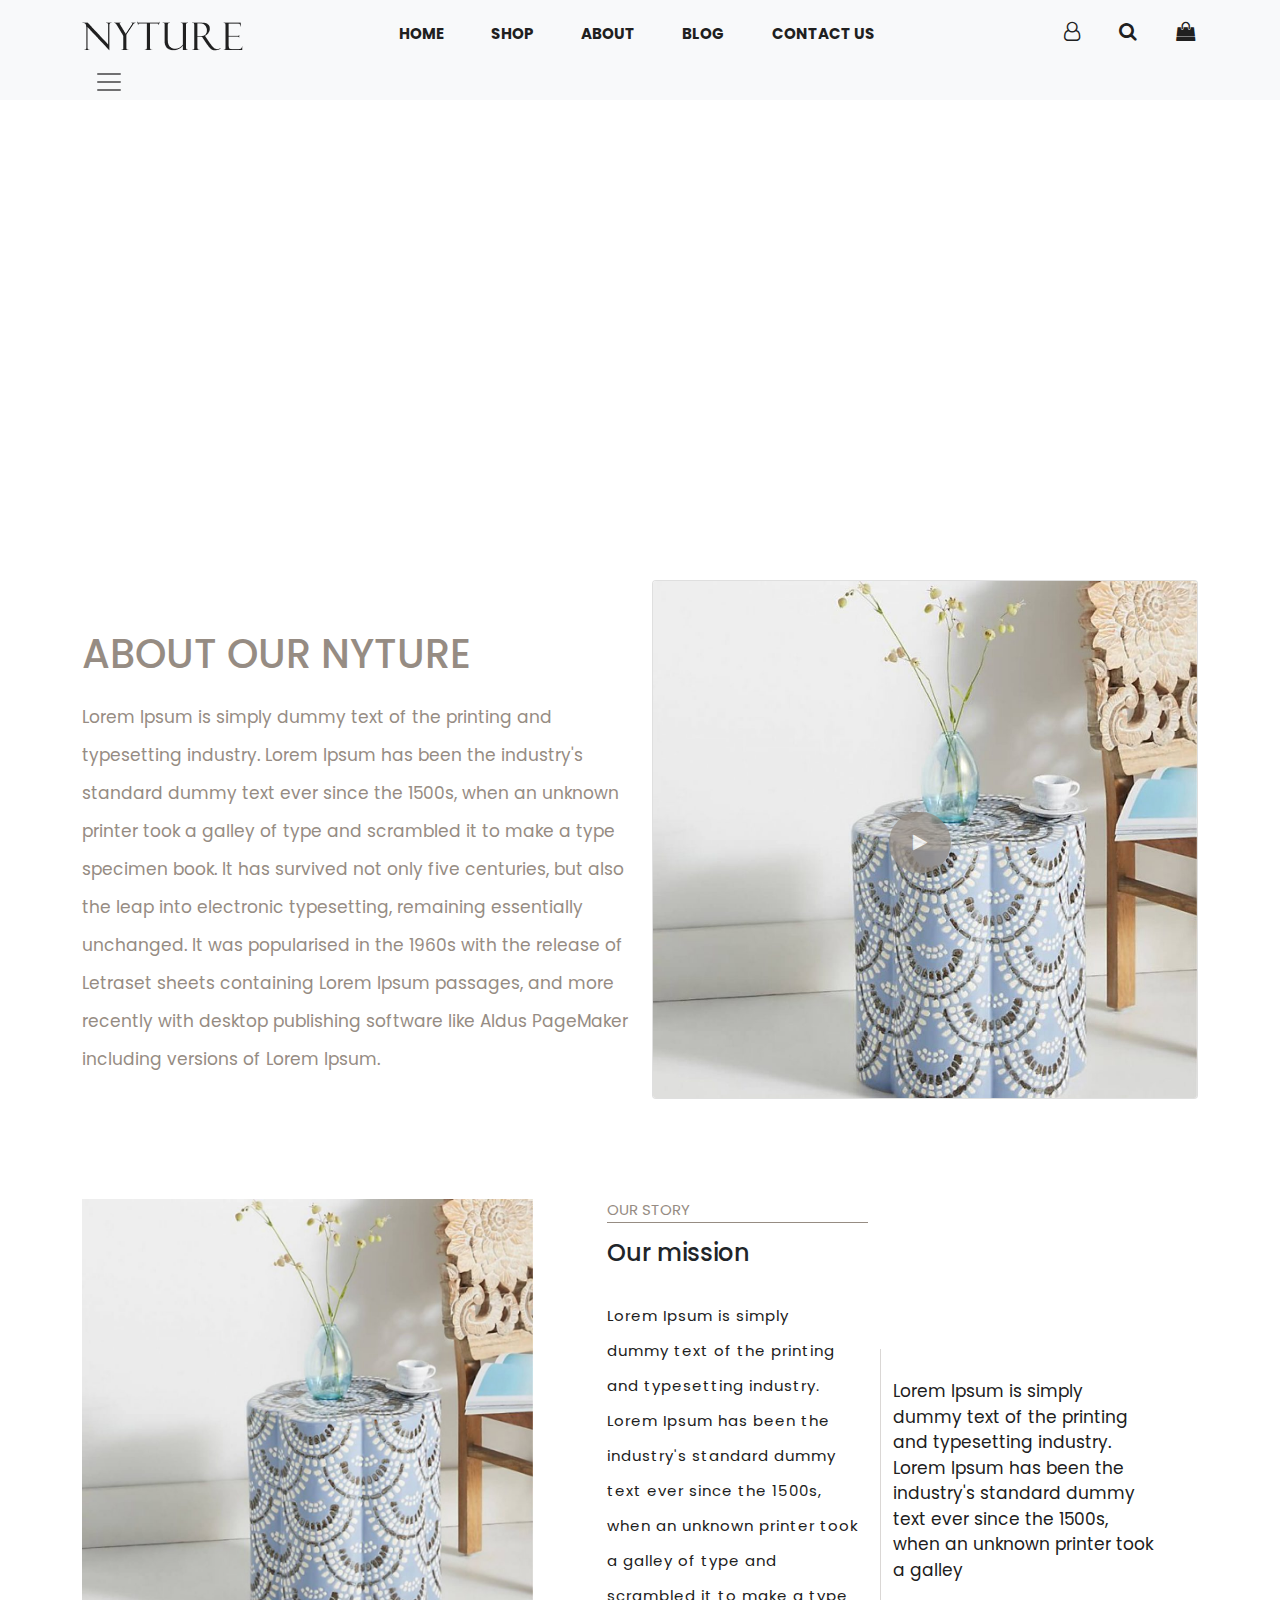
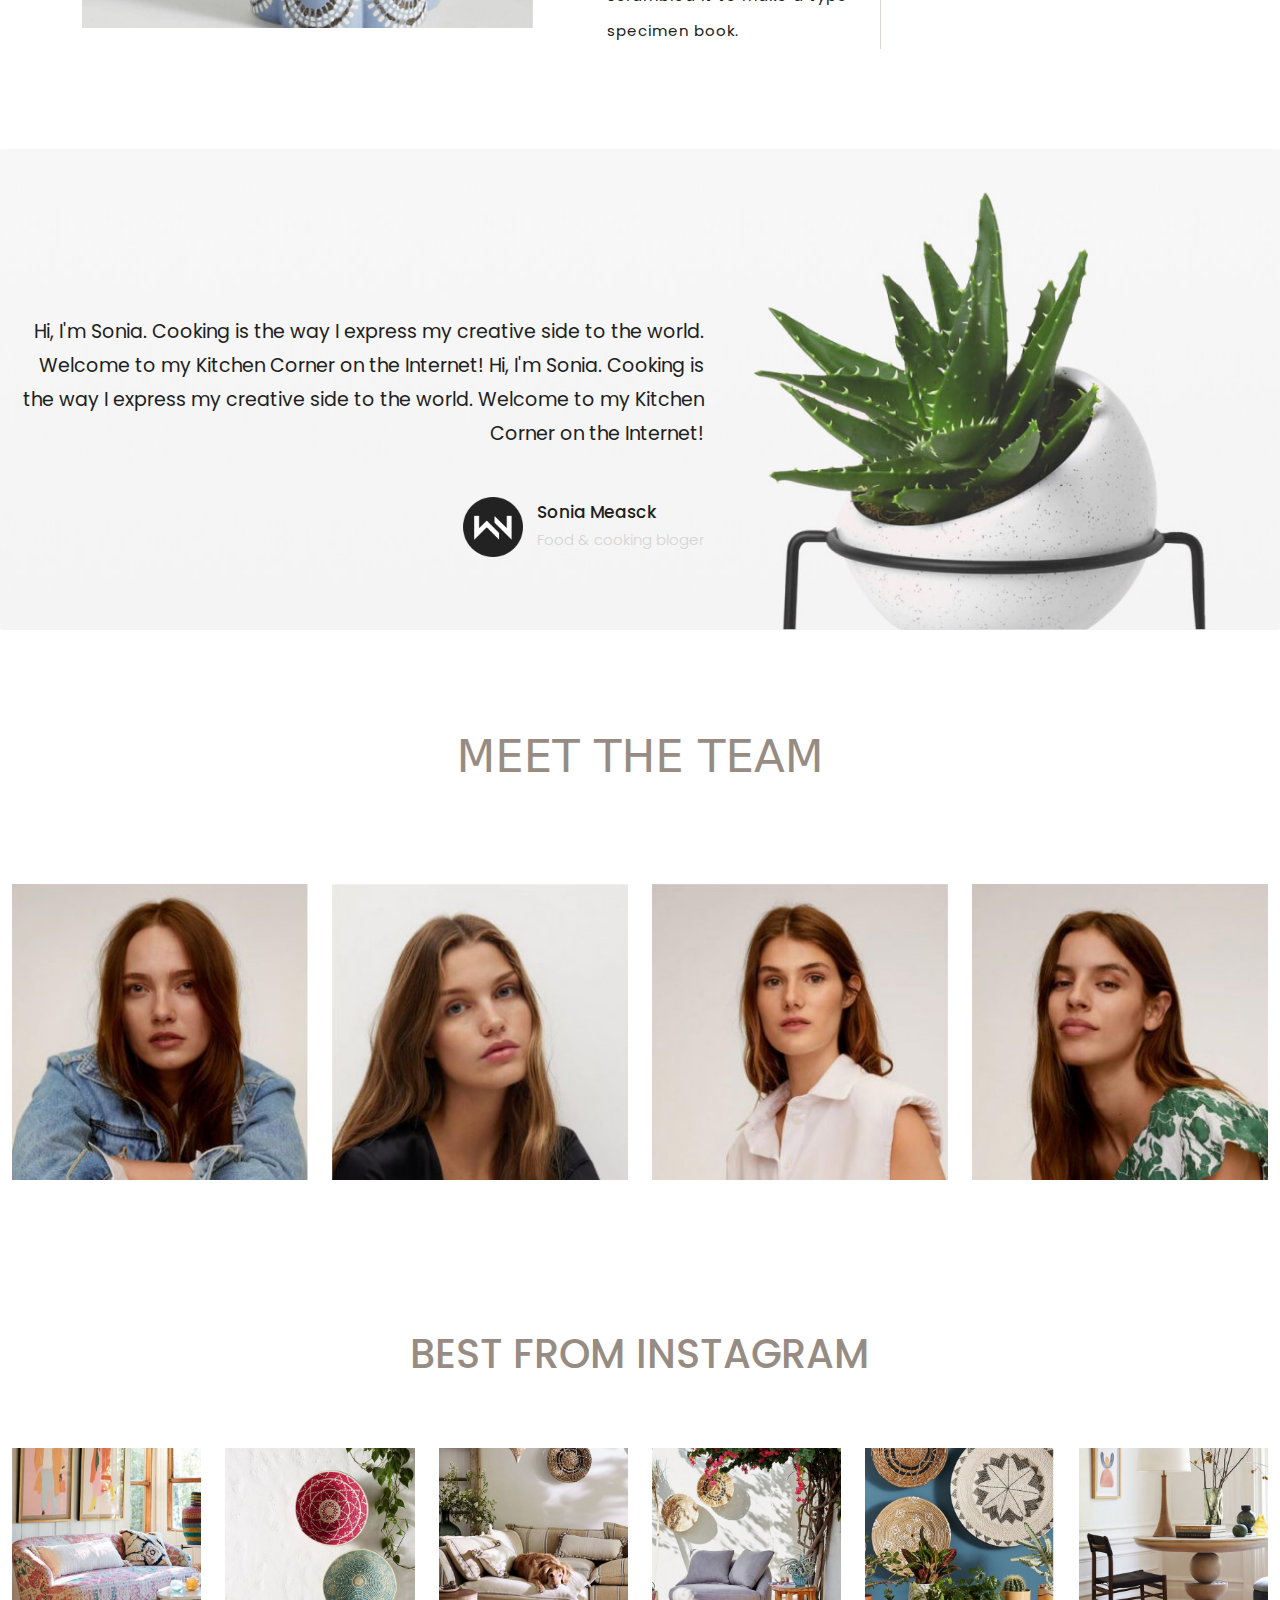
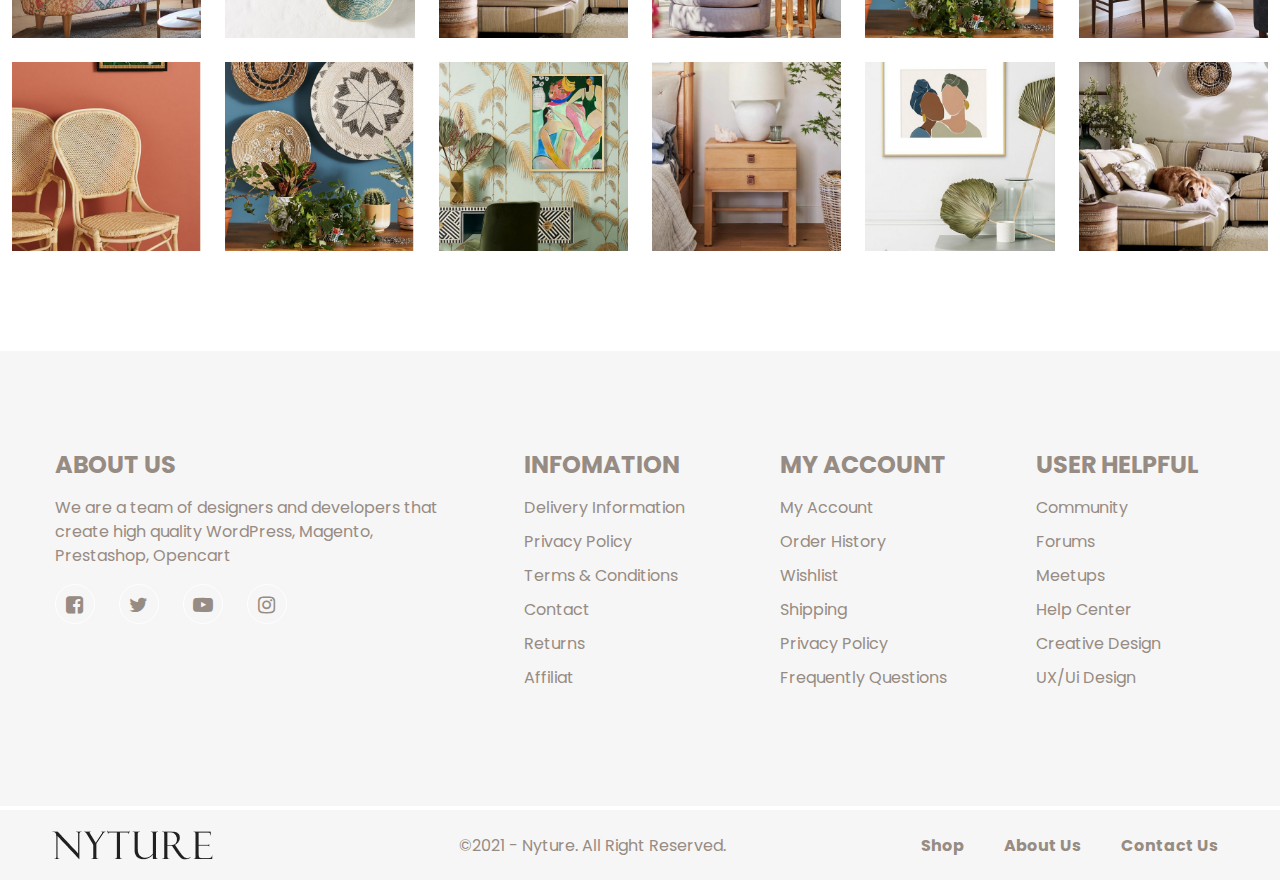
==== commit 54731e4d: "change name ../bootstrap_Project to index and updated images" ====
--- a/about.html
+++ b/about.html
@@ -10,7 +10,7 @@
         <script type="text/javascript" src="js/bootstrap.min.js"></script>
         <link rel="stylesheet" type="text/css" href="style.css">
         <link href="https://fonts.googleapis.com/css2?family=Poppins&display=swap" rel="stylesheet">
-        <link rel="icon" type="image/x-icon" href="../bootstrap_Project/image/contact/ia_100000000136.png">
+        <link rel="icon" type="image/x-icon" href="./image/contact/ia_100000000136.png">
     </head>
     <body>
 
@@ -19,10 +19,10 @@
          <nav class="navbar navbar-light bg-light fixed-top nav_cust">
             <div class="container-fluid cust">
 
-            <a class="navbar-brand" href="home_1.html"><img src="../bootstrap_Project/image/ia_100000016.png"></a>
+            <a class="navbar-brand" href="index.html"><img src="./image/ia_100000016.png"></a>
             <div class="nb d-xl-block d-none">
                 <ul>
-                    <li><a href="home_1.html">HOME</a></li>
+                    <li><a href="index.html">HOME</a></li>
                     <li><a href="Shop_1.html">SHOP</a></li>
                     <li><a href="about.html">ABOUT</a></li>
                     <li><a href="blog.html">BLOG</a></li>
@@ -48,7 +48,7 @@
                 <div class="offcanvas-body">
                     <ul class="navbar-nav justify-content-end flex-grow-1 pe-3">
                         <li class="nav-item">
-                        <a class="nav-link active" aria-current="page" href="home_1.html">Home</a>
+                        <a class="nav-link active" aria-current="page" href="index.html">Home</a>
                         </li>
                         <li class="nav-item">
                         <a class="nav-link" href="Shop_1.html">Shop</a>
@@ -120,7 +120,7 @@
                     </div>
                     <div class="col-md-6 col-12">
                         <div class="card text-white">
-                            <img src="../bootstrap_Project/image/about/ia_100000021.jpg" class="card-img" alt="...">
+                            <img src="./image/about/ia_100000021.jpg" class="card-img" alt="...">
                             <div class="card-img-overlay">
                                     <button type="button" class="btn btn-primary modal_button" data-bs-toggle="modal" data-bs-target="#exampleModal">
 
@@ -156,7 +156,7 @@
             <div class="container">
                 <div class="row">
                     <div class="col-md-5 col-12">
-                        <img src="../bootstrap_Project/image/about/ia_100000021.jpg" class="img-fluid" alt="...">
+                        <img src="./image/about/ia_100000021.jpg" class="img-fluid" alt="...">
                     </div>
                     <div class="col-md-6 col-12 ab_sec3">
                         <!-- <p>OUR STORY</p>
@@ -181,14 +181,14 @@
         <!-- About section 4 -->
 
         <div class="card about_4">
-            <img src="../bootstrap_Project/image/about/ia_100000061.jpg" class="card-img img-fluid d-md-block d-none" alt="...">
+            <img src="./image/about/ia_100000061.jpg" class="card-img img-fluid d-md-block d-none" alt="...">
             <div class="card-img-overlay">
                 <div class="row">
                     <div class="col-md-7 col-12 ab4_sec">
                         <div class=" text-end"><p>Hi, I'm Sonia. Cooking is the way I express my creative side to the world. Welcome to my Kitchen Corner on the Internet! Hi, I'm Sonia. Cooking is the way I express my creative side to the world. Welcome to my Kitchen Corner on the Internet!</p></div>
                         <div class="d-flex ab4_cont">
                             <div class="img_ab4">
-                                <img src="../bootstrap_Project/image/about/ia_100000023.png" class="img-fluid" alt="...">
+                                <img src="./image/about/ia_100000023.png" class="img-fluid" alt="...">
                             </div>
                             <div class="text_ab4">
                                 <h5>Sonia Measck</h5>
@@ -199,7 +199,7 @@
                     <div class="offset-5"></div>
                     <!-- <p>Hi, I'm Sonia. Cooking is the way I express my creative side to the world. Welcome to my Kitchen Corner on the Internet! Hi, I'm Sonia. Cooking is the way I express my creative side to the world. Welcome to my Kitchen Corner on the Internet!</p>
                     <div class="img_ab4">
-                        <img src="../bootstrap_Project/image/about/ia_100000023.png" class="img-fluid" alt="...">
+                        <img src="./image/about/ia_100000023.png" class="img-fluid" alt="...">
                         <h5>Sonia Measck</h5>
                     <h6>Food & cooking bloger</h6>
                     </div> -->
@@ -218,7 +218,7 @@
               <div class="row">
                 <div class="col-md-3 col-12">
                     <div class="insta_img_ab5">
-                        <img src="../bootstrap_Project/image/about/ia_100000045.jpg" class="img-fluid">
+                        <img src="./image/about/ia_100000045.jpg" class="img-fluid">
                         <div class="hov_img_ab5">
                             <p>CHIEF OF STAF</p>
                             <h5>Victoria Roberts</h5>
@@ -236,7 +236,7 @@
                 </div>
                 <div class="col-md-3 col-12">
                     <div class="insta_img_ab5">
-                        <img src="../bootstrap_Project/image/about/ia_100000049.jpg" class="img-fluid">
+                        <img src="./image/about/ia_100000049.jpg" class="img-fluid">
                         <div class="hov_img_ab5">
                             <p>CHIEF OF STAF</p>
                             <h5>Victoria Roberts</h5>
@@ -254,7 +254,7 @@
                 </div>
                 <div class="col-md-3 col-12">
                     <div class="insta_img_ab5">
-                        <img src="../bootstrap_Project/image/about/ia_100000053.jpg" class="img-fluid">
+                        <img src="./image/about/ia_100000053.jpg" class="img-fluid">
                         <div class="hov_img_ab5">
                             <p>CHIEF OF STAF</p>
                             <h5>Victoria Roberts</h5>
@@ -272,7 +272,7 @@
                 </div>
                 <div class="col-md-3 col-12">
                     <div class="insta_img_ab5">
-                        <img src="../bootstrap_Project/image/about/ia_100000057.jpg" class="img-fluid">
+                        <img src="./image/about/ia_100000057.jpg" class="img-fluid">
                         <div class="hov_img_ab5">
                             <p>CHIEF OF STAF</p>
                             <h5>Victoria Roberts</h5>
@@ -302,47 +302,47 @@
             <div class="row">
                 <div class="col-md-2 col-6">
                     <div class="insta_img">
-                        <img src="../bootstrap_Project/image/ia_100000146.jpg" class="img-fluid">
-                        <div class="hov_img_insta">
-                            <i class="fa fa-instagram" aria-hidden="true"></i>
-                        </div>
-                    </div>
-                </div>
-                <div class="col-md-2 col-6">
-                    <div class="insta_img">
-                        <img src="../bootstrap_Project/image/ia_100000147.jpg" class="img-fluid">
-                        <div class="hov_img_insta">
-                            <i class="fa fa-instagram" aria-hidden="true"></i>
-                        </div>
-                    </div>
-                </div>
-                <div class="col-md-2 col-6">
-                    <div class="insta_img">
-                        <img src="../bootstrap_Project/image/ia_100000148.jpg" class="img-fluid">
-                        <div class="hov_img_insta">
-                            <i class="fa fa-instagram" aria-hidden="true"></i>
-                        </div>
-                    </div>
-                </div>
-                <div class="col-md-2 col-6">
-                    <div class="insta_img">
-                        <img src="../bootstrap_Project/image/ia_100000149.jpg" class="img-fluid">
-                        <div class="hov_img_insta">
-                            <i class="fa fa-instagram" aria-hidden="true"></i>
-                        </div>
-                    </div>
-                </div>
-                <div class="col-md-2 col-6">
-                    <div class="insta_img">
-                        <img src="../bootstrap_Project/image/ia_100000150.jpg" class="img-fluid">
-                        <div class="hov_img_insta">
-                            <i class="fa fa-instagram" aria-hidden="true"></i>
-                        </div>
-                    </div>
-                </div>
-                <div class="col-md-2 col-6">
-                    <div class="insta_img">
-                        <img src="../bootstrap_Project/image/ia_100000151.jpg" class="img-fluid">
+                        <img src="./image/ia_100000146.jpg" class="img-fluid">
+                        <div class="hov_img_insta">
+                            <i class="fa fa-instagram" aria-hidden="true"></i>
+                        </div>
+                    </div>
+                </div>
+                <div class="col-md-2 col-6">
+                    <div class="insta_img">
+                        <img src="./image/ia_100000147.jpg" class="img-fluid">
+                        <div class="hov_img_insta">
+                            <i class="fa fa-instagram" aria-hidden="true"></i>
+                        </div>
+                    </div>
+                </div>
+                <div class="col-md-2 col-6">
+                    <div class="insta_img">
+                        <img src="./image/ia_100000148.jpg" class="img-fluid">
+                        <div class="hov_img_insta">
+                            <i class="fa fa-instagram" aria-hidden="true"></i>
+                        </div>
+                    </div>
+                </div>
+                <div class="col-md-2 col-6">
+                    <div class="insta_img">
+                        <img src="./image/ia_100000149.jpg" class="img-fluid">
+                        <div class="hov_img_insta">
+                            <i class="fa fa-instagram" aria-hidden="true"></i>
+                        </div>
+                    </div>
+                </div>
+                <div class="col-md-2 col-6">
+                    <div class="insta_img">
+                        <img src="./image/ia_100000150.jpg" class="img-fluid">
+                        <div class="hov_img_insta">
+                            <i class="fa fa-instagram" aria-hidden="true"></i>
+                        </div>
+                    </div>
+                </div>
+                <div class="col-md-2 col-6">
+                    <div class="insta_img">
+                        <img src="./image/ia_100000151.jpg" class="img-fluid">
                         <div class="hov_img_insta">
                             <i class="fa fa-instagram" aria-hidden="true"></i>
                         </div>
@@ -352,47 +352,47 @@
             <div class="row mt-4">
                 <div class="col-md-2 col-6">
                     <div class="insta_img">
-                        <img src="../bootstrap_Project/image/ia_100000152.jpg" class="img-fluid">
-                        <div class="hov_img_insta">
-                            <i class="fa fa-instagram" aria-hidden="true"></i>
-                        </div>
-                    </div>
-                </div>
-                <div class="col-md-2 col-6">
-                    <div class="insta_img">
-                        <img src="../bootstrap_Project/image/ia_100000150.jpg" class="img-fluid">
-                        <div class="hov_img_insta">
-                            <i class="fa fa-instagram" aria-hidden="true"></i>
-                        </div>
-                    </div>
-                </div>
-                <div class="col-md-2 col-6">
-                    <div class="insta_img">
-                        <img src="../bootstrap_Project/image/ia_100000154.jpg" class="img-fluid">
-                        <div class="hov_img_insta">
-                            <i class="fa fa-instagram" aria-hidden="true"></i>
-                        </div>
-                    </div>
-                </div>
-                <div class="col-md-2 col-6">
-                    <div class="insta_img">
-                        <img src="../bootstrap_Project/image/ia_100000155.jpg" class="img-fluid">
-                        <div class="hov_img_insta">
-                            <i class="fa fa-instagram" aria-hidden="true"></i>
-                        </div>
-                    </div>
-                </div>
-                <div class="col-md-2 col-6">
-                    <div class="insta_img">
-                        <img src="../bootstrap_Project/image/ia_100000153.jpg" class="img-fluid">
-                        <div class="hov_img_insta">
-                            <i class="fa fa-instagram" aria-hidden="true"></i>
-                        </div>
-                    </div>
-                </div>
-                <div class="col-md-2 col-6">
-                    <div class="insta_img">
-                        <img src="../bootstrap_Project/image/ia_100000148.jpg" class="img-fluid">
+                        <img src="./image/ia_100000152.jpg" class="img-fluid">
+                        <div class="hov_img_insta">
+                            <i class="fa fa-instagram" aria-hidden="true"></i>
+                        </div>
+                    </div>
+                </div>
+                <div class="col-md-2 col-6">
+                    <div class="insta_img">
+                        <img src="./image/ia_100000150.jpg" class="img-fluid">
+                        <div class="hov_img_insta">
+                            <i class="fa fa-instagram" aria-hidden="true"></i>
+                        </div>
+                    </div>
+                </div>
+                <div class="col-md-2 col-6">
+                    <div class="insta_img">
+                        <img src="./image/ia_100000154.jpg" class="img-fluid">
+                        <div class="hov_img_insta">
+                            <i class="fa fa-instagram" aria-hidden="true"></i>
+                        </div>
+                    </div>
+                </div>
+                <div class="col-md-2 col-6">
+                    <div class="insta_img">
+                        <img src="./image/ia_100000155.jpg" class="img-fluid">
+                        <div class="hov_img_insta">
+                            <i class="fa fa-instagram" aria-hidden="true"></i>
+                        </div>
+                    </div>
+                </div>
+                <div class="col-md-2 col-6">
+                    <div class="insta_img">
+                        <img src="./image/ia_100000153.jpg" class="img-fluid">
+                        <div class="hov_img_insta">
+                            <i class="fa fa-instagram" aria-hidden="true"></i>
+                        </div>
+                    </div>
+                </div>
+                <div class="col-md-2 col-6">
+                    <div class="insta_img">
+                        <img src="./image/ia_100000148.jpg" class="img-fluid">
                         <div class="hov_img_insta">
                             <i class="fa fa-instagram" aria-hidden="true"></i>
                         </div>
@@ -458,7 +458,7 @@
           <div class="container-fluid foot_2 mt-1">
             <div class="row">
                 <div class="col-md-4 fo2_1">
-                    <img src="../bootstrap_Project/image/ia_100000016.png" class="img-fluid">
+                    <img src="./image/ia_100000016.png" class="img-fluid">
                 </div>
                 <div class="col-md-4 fo2_2">
                     <p class="mt-4">©2021 - Nyture. All Right Reserved.</p>
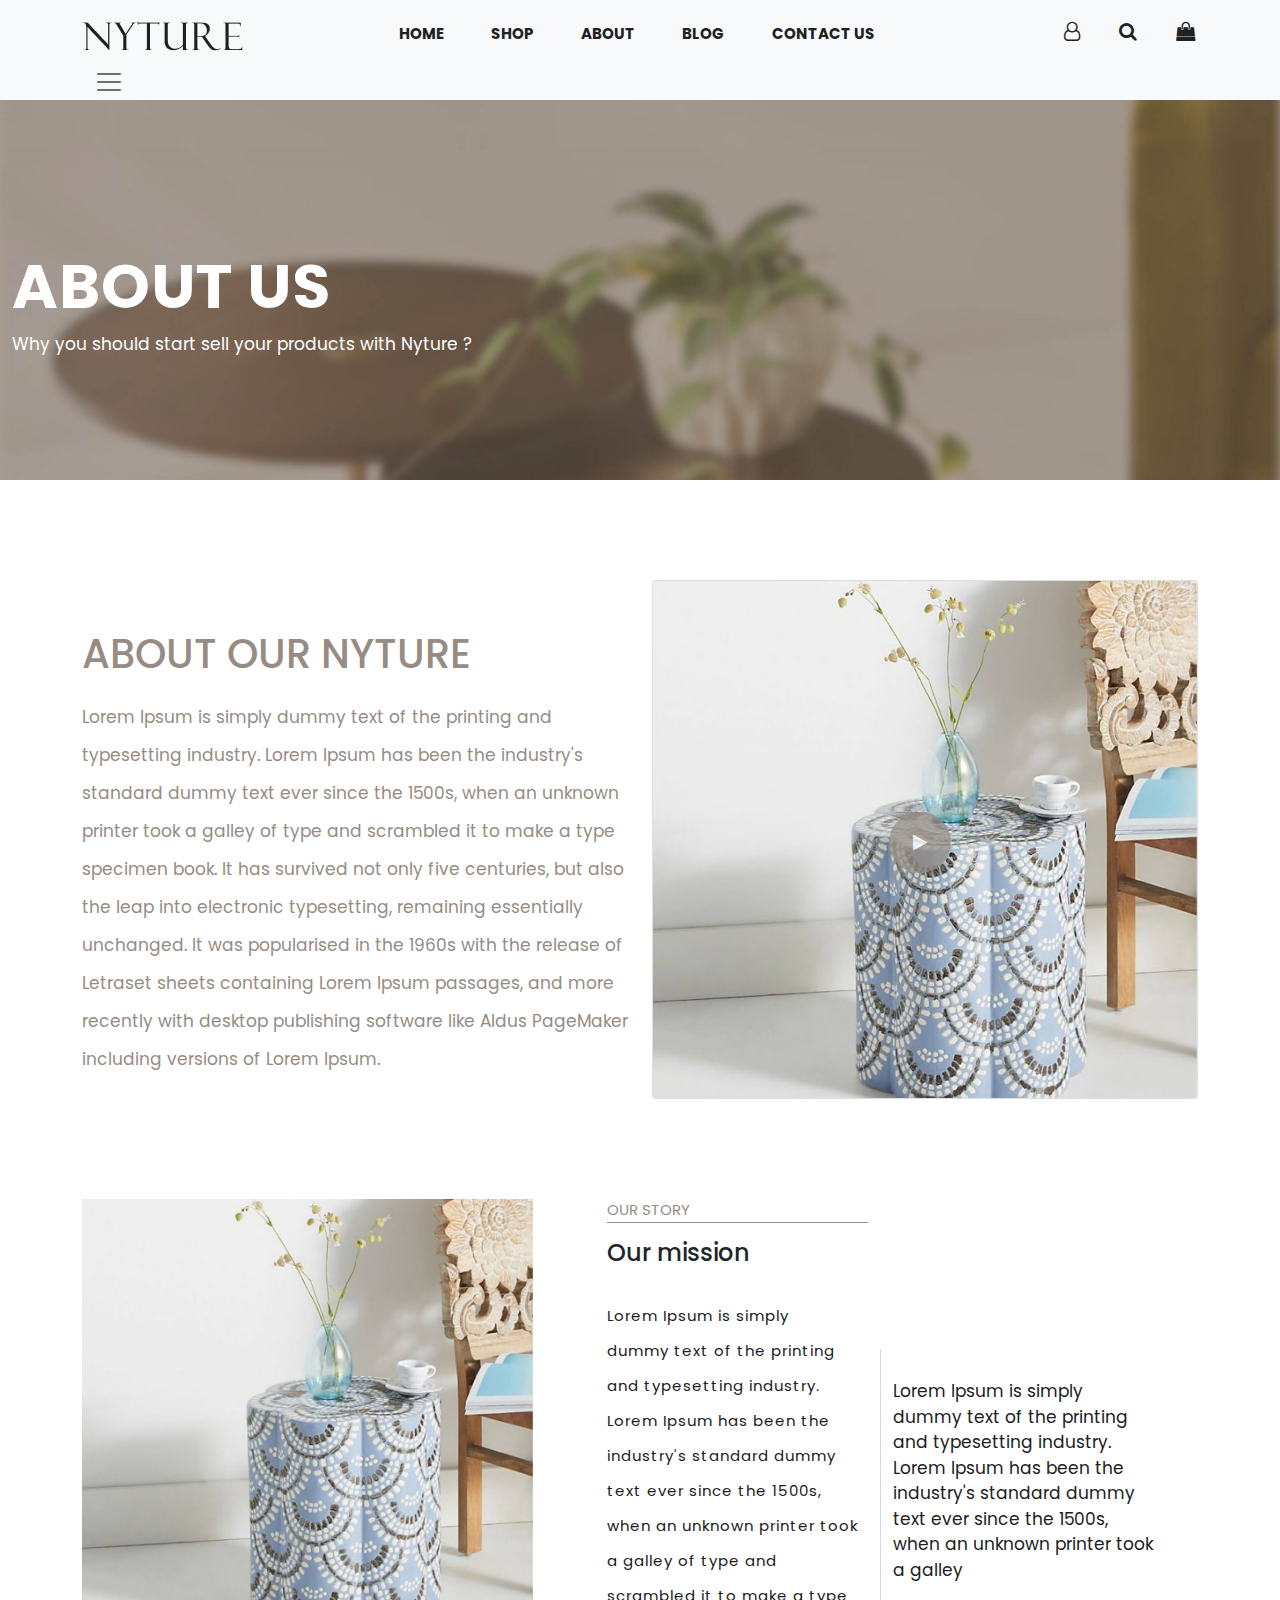
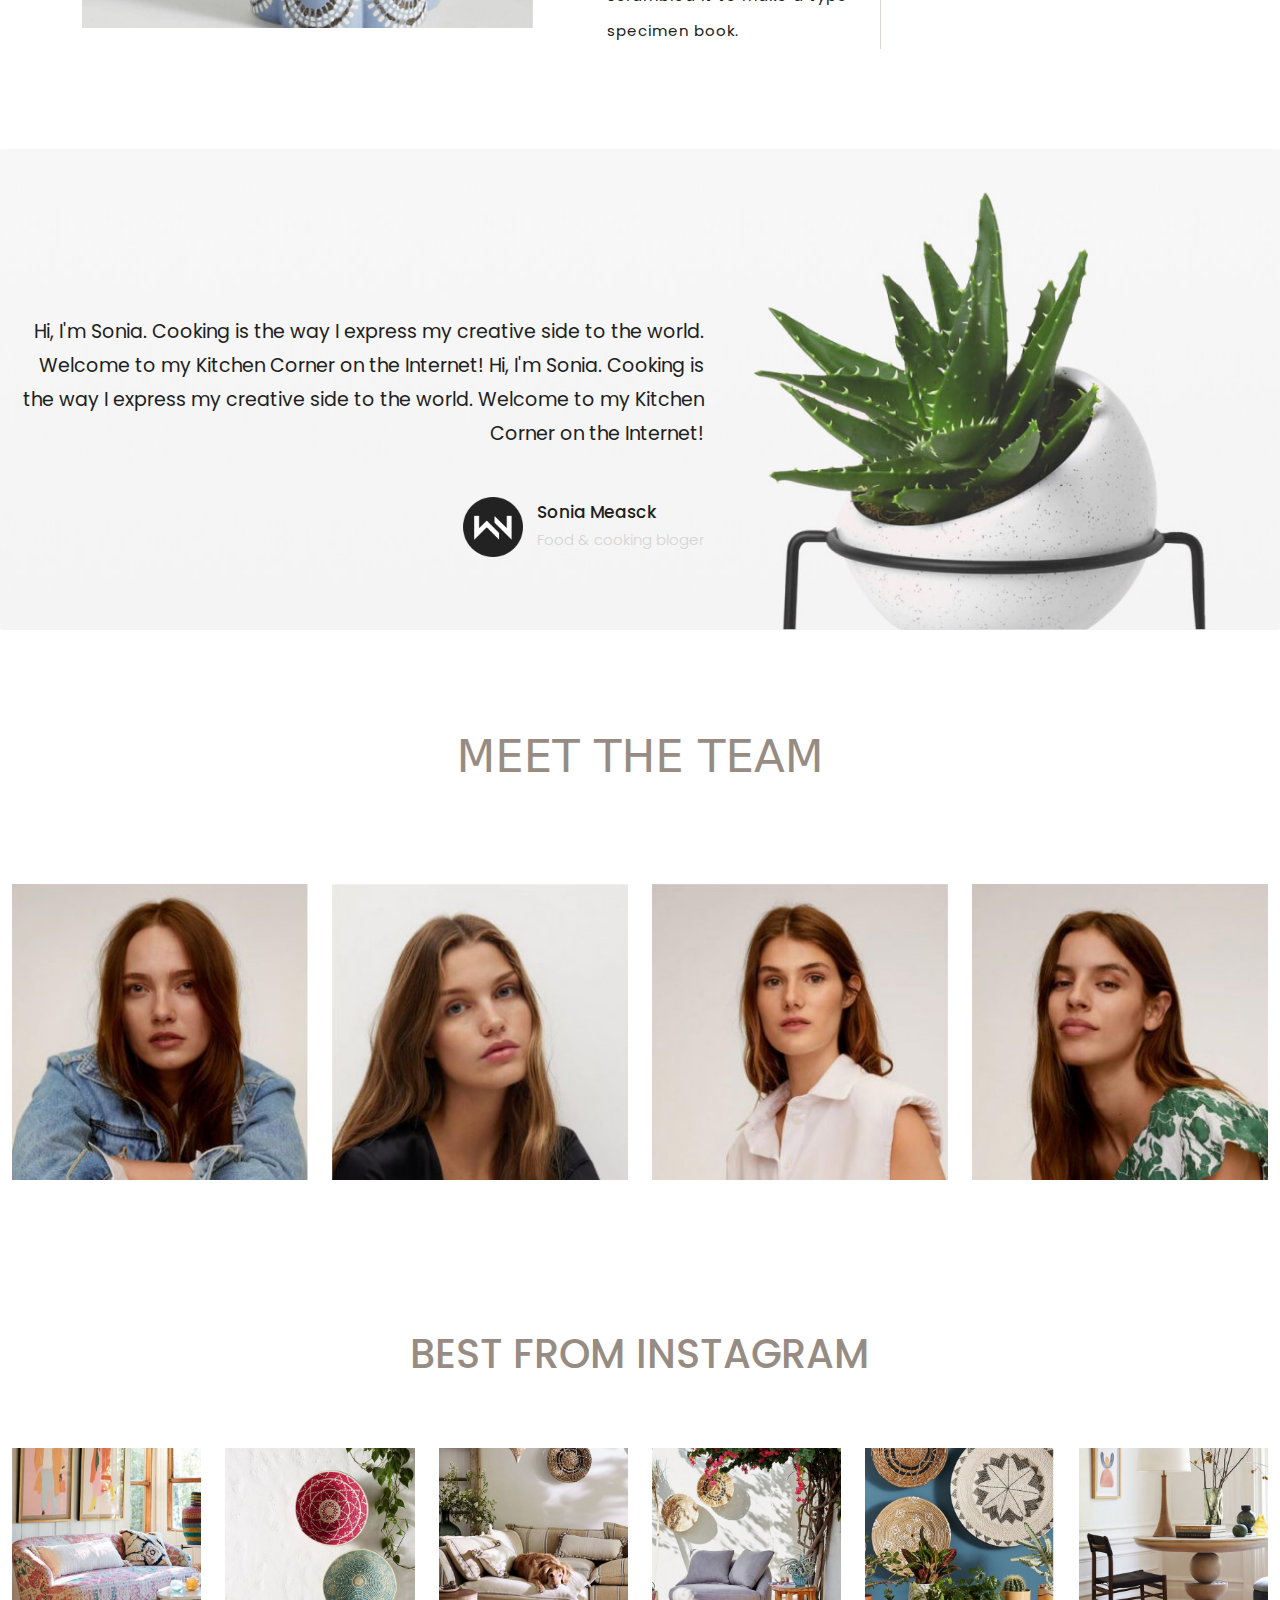
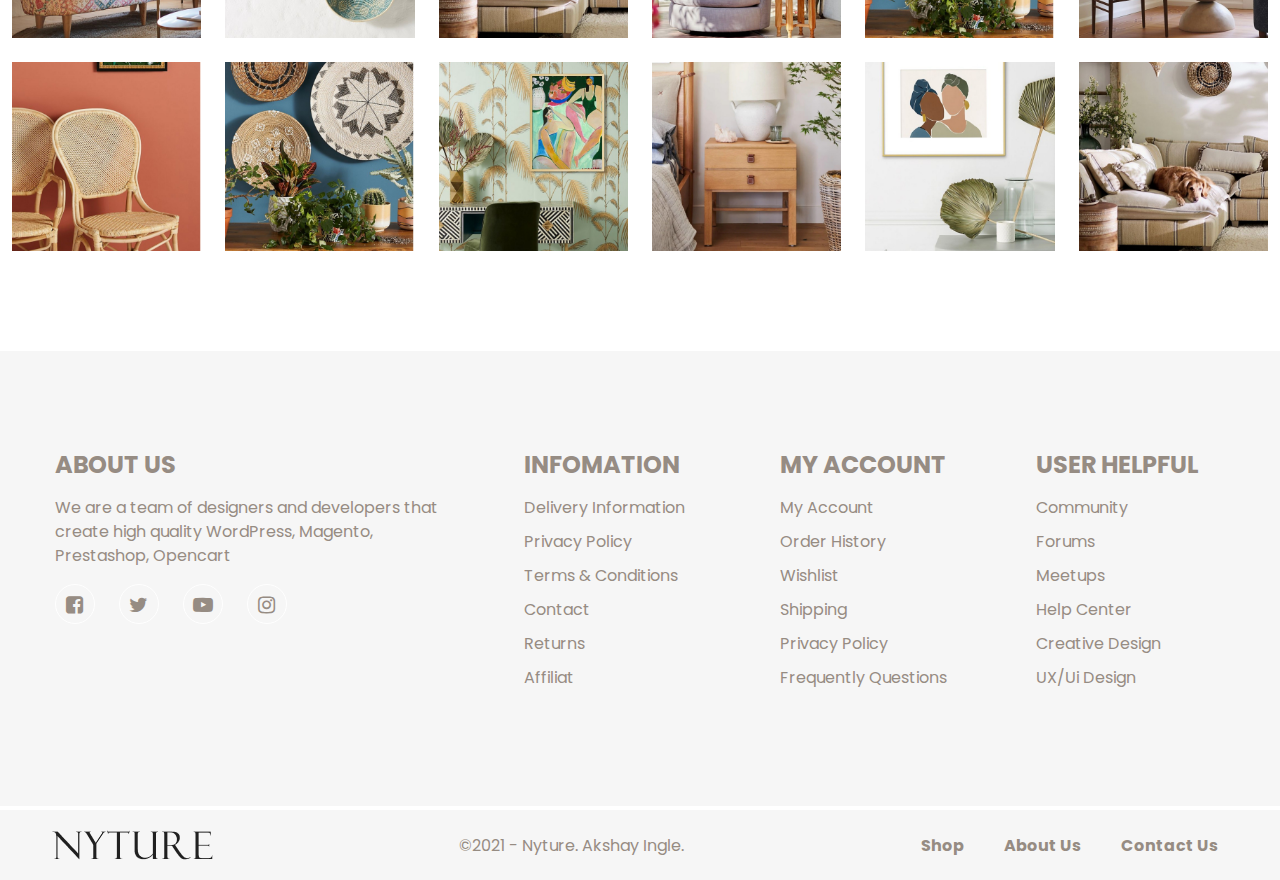
==== commit 6750b757: "updated footer Content" ====
--- a/about.html
+++ b/about.html
@@ -461,7 +461,7 @@
                     <img src="./image/ia_100000016.png" class="img-fluid">
                 </div>
                 <div class="col-md-4 fo2_2">
-                    <p class="mt-4">©2021 - Nyture. All Right Reserved.</p>
+                    <p class="mt-4">©2021 - Nyture. Akshay Ingle.</p>
                 </div>
                 <div class="col-md-4 fo2_3">
                     <!-- <div class="row">
--- a/style.css
+++ b/style.css
@@ -527,7 +527,7 @@
 }
 
 /* .sec5_1{
-    background-image: url(../bootstrap_Project/image/ia_100000113.png);
+    background-image: url(./image/ia_100000113.png);
     background-position: center;
     background-size: cover;
     background-repeat: no-repeat;
@@ -878,7 +878,7 @@
 
 .about_1{
     height: 380px;
-    background-image: url(../bootstrap_Project/image/about/ia_100000060.jpg);
+    background-image: url(./image/about/ia_100000060.jpg);
     background-repeat: no-repeat;
     background-position: center;
     background-size: cover;
@@ -1655,7 +1655,7 @@
 
 .contact_1{
     height: 380px;
-    background-image: url(../bootstrap_Project/image/contact/ia_100000028.jpg);
+    background-image: url(./image/contact/ia_100000028.jpg);
     background-repeat: no-repeat;
     background-position: center;
     background-size: cover;
@@ -1839,7 +1839,7 @@
     }
 
     .resp{
-        background-image: url(../bootstrap_Project/image/ia_100000117.jpg);
+        background-image: url(./image/ia_100000117.jpg);
         height: 300px;
 
     }
@@ -1941,7 +1941,7 @@
 
     .about_4{
         height: 450px;
-        background-image: url(../bootstrap_Project/image/about/ia_100000061.jpg);
+        background-image: url(./image/about/ia_100000061.jpg);
     }
 
     .insta_img_ab5 {
